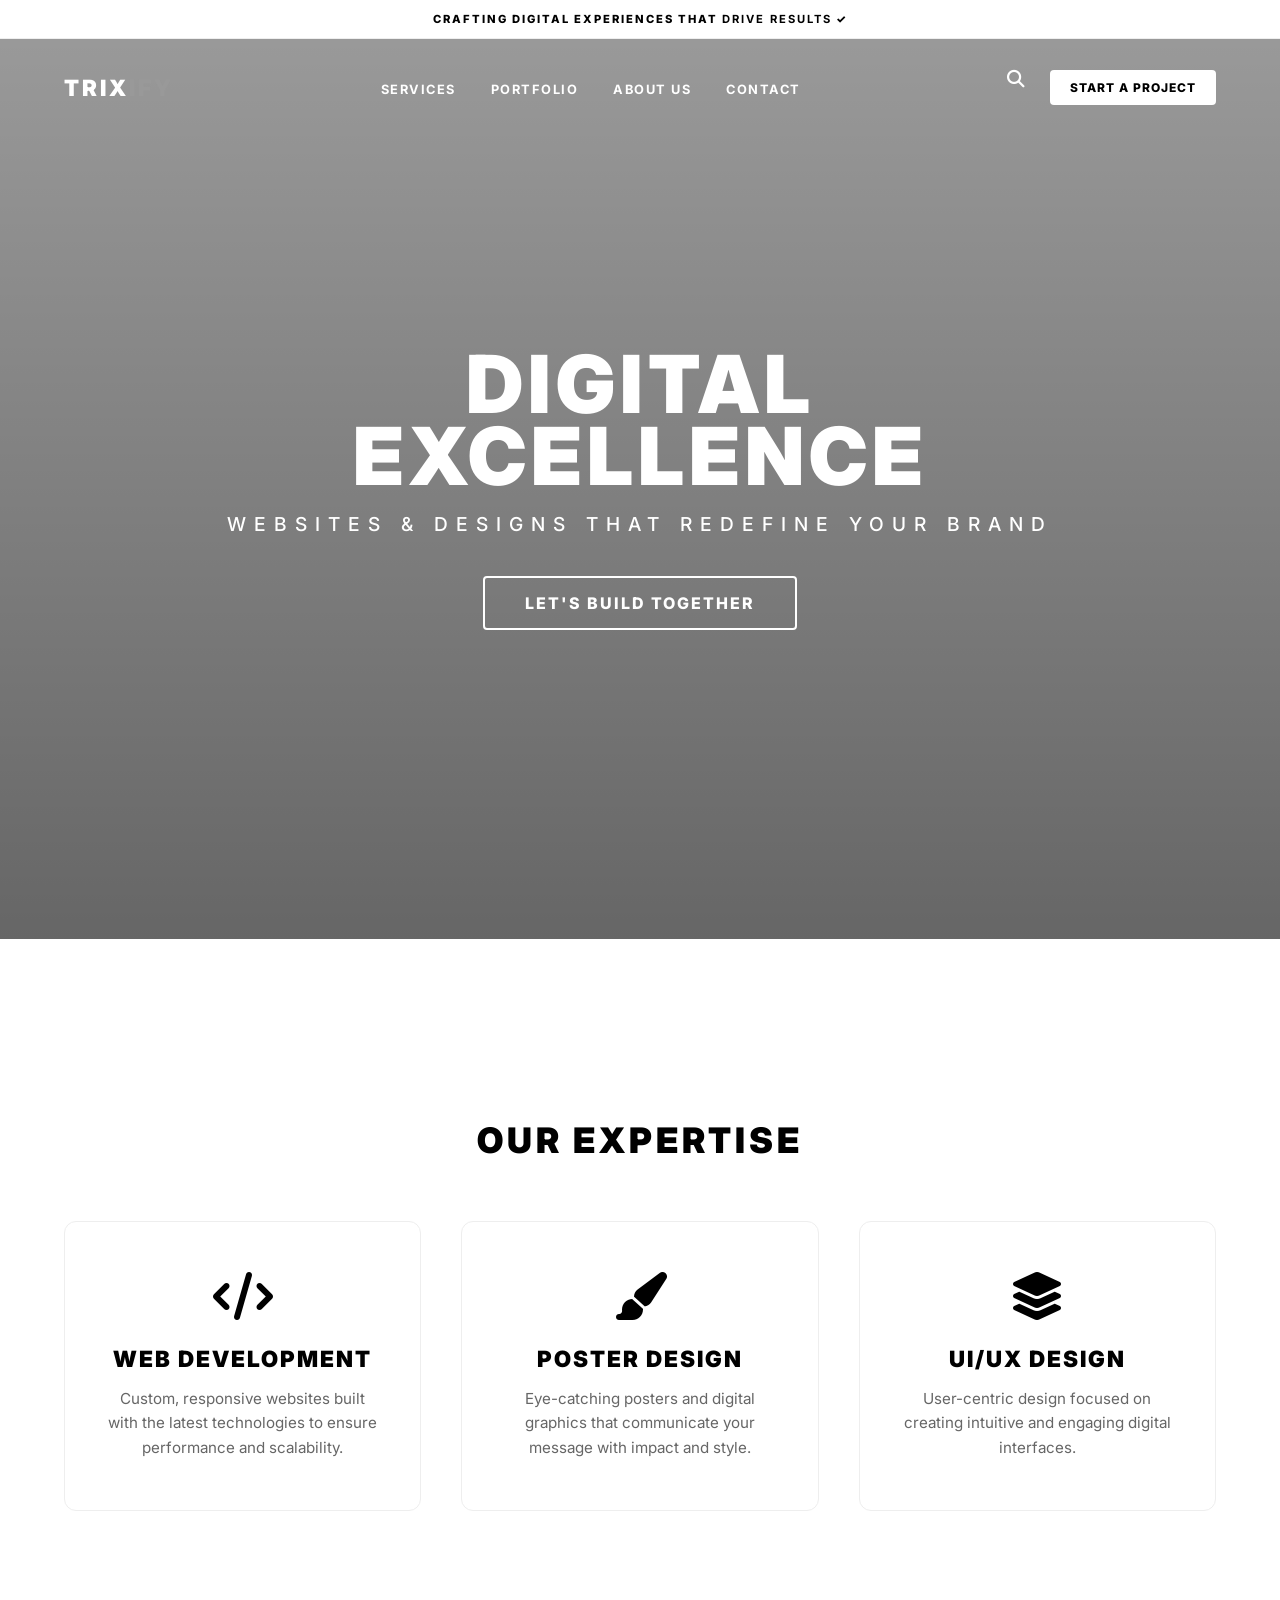
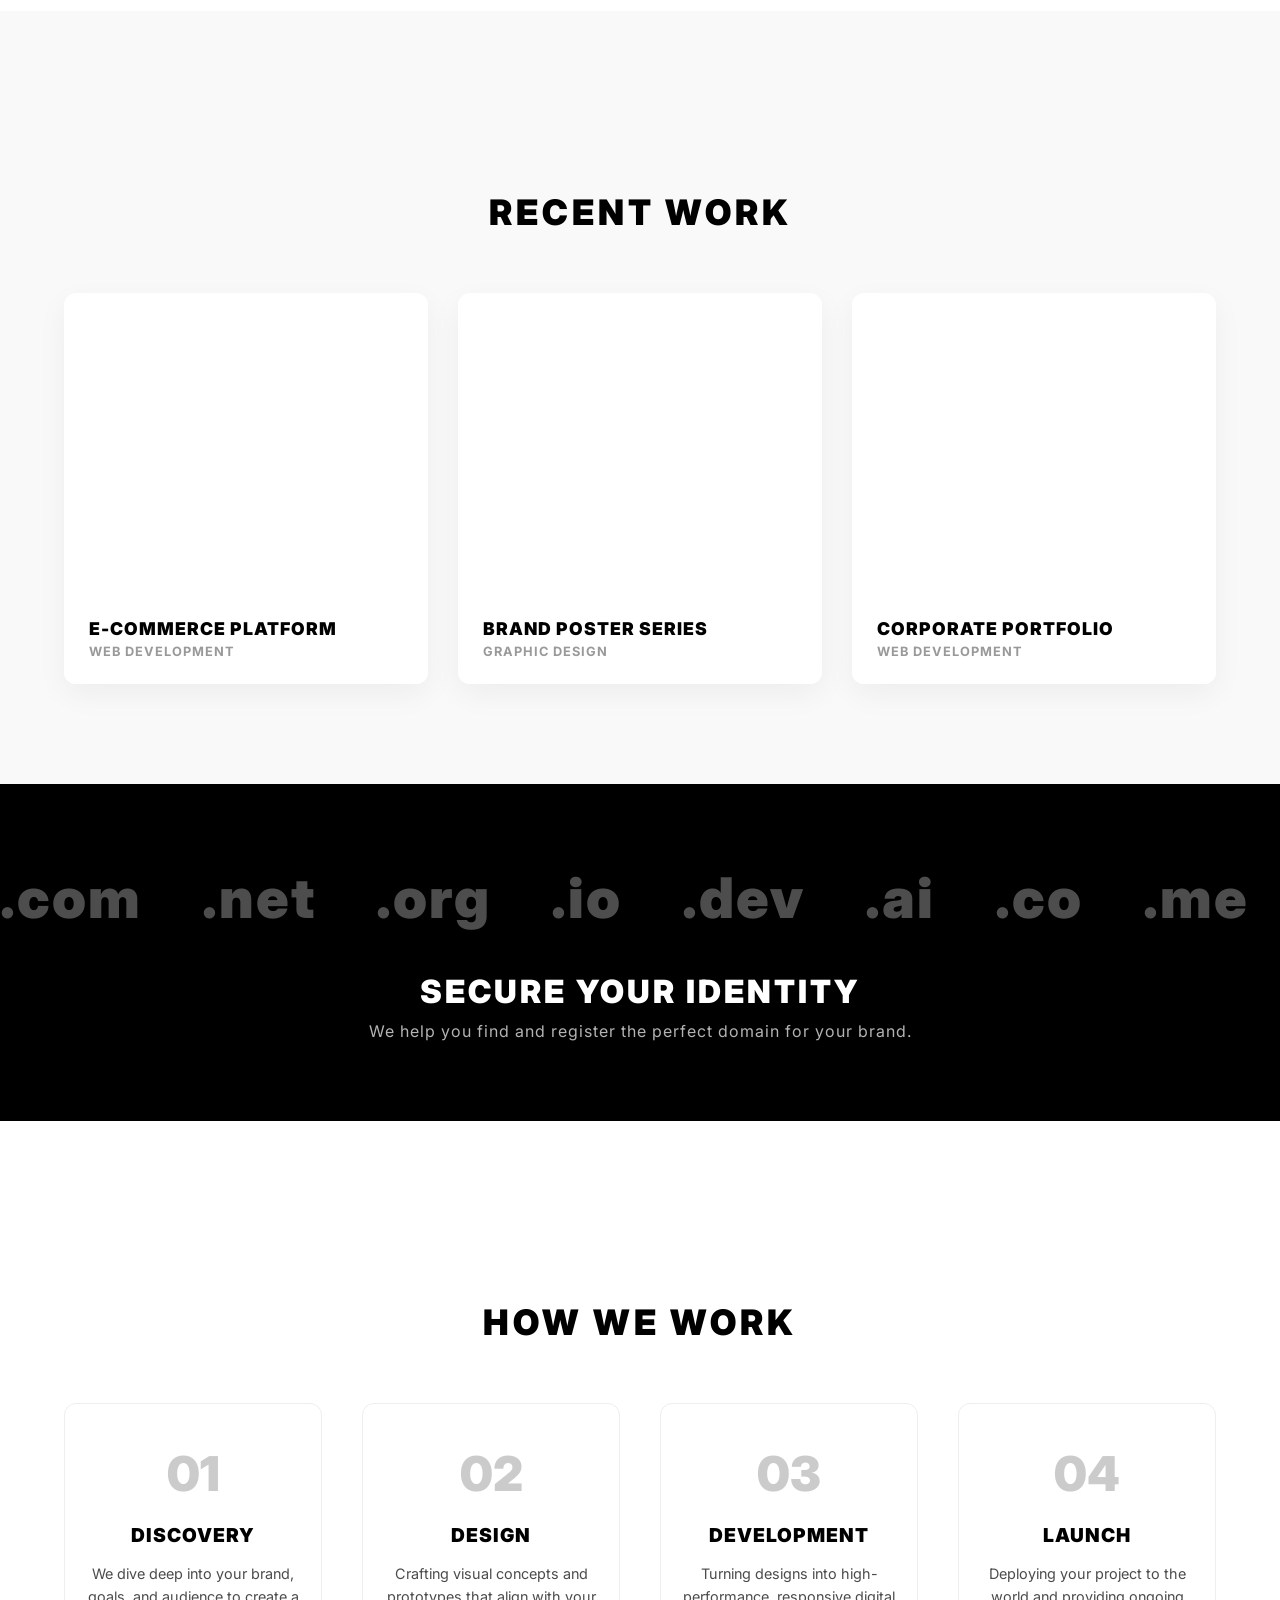
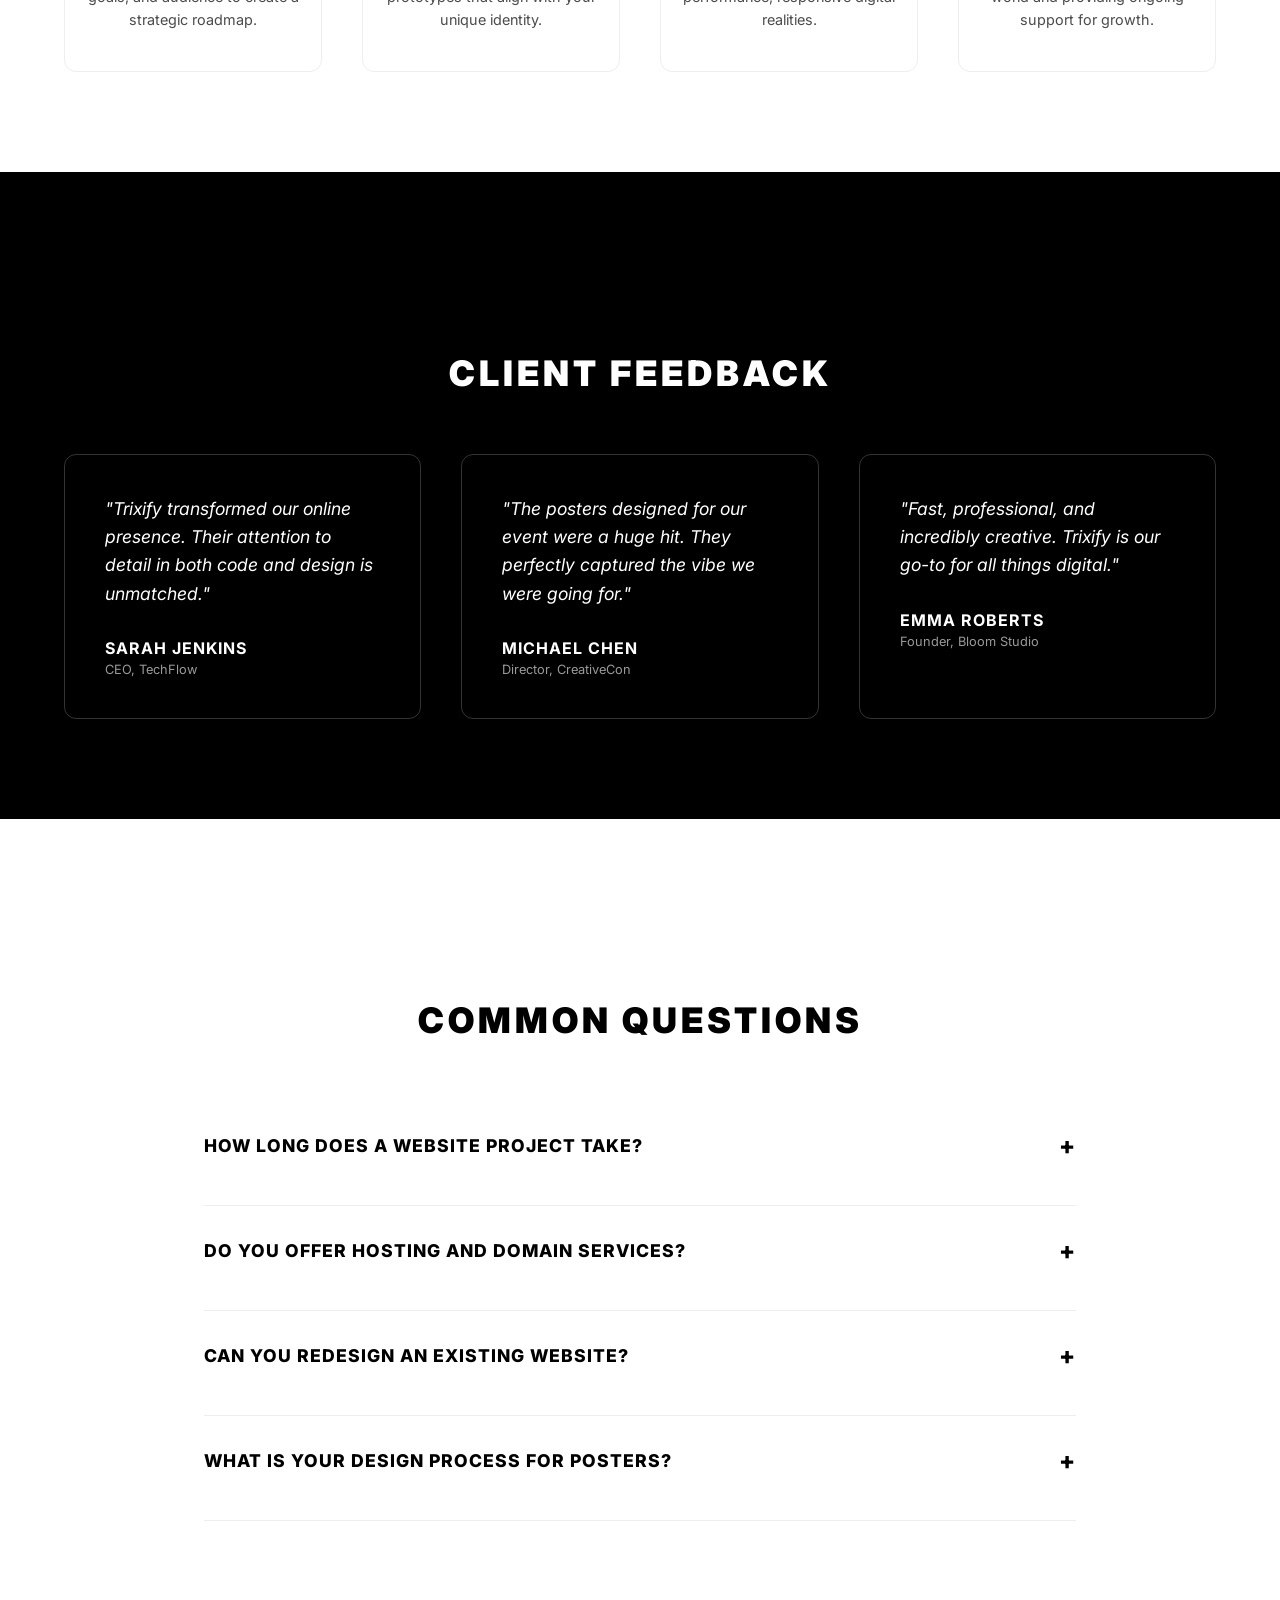
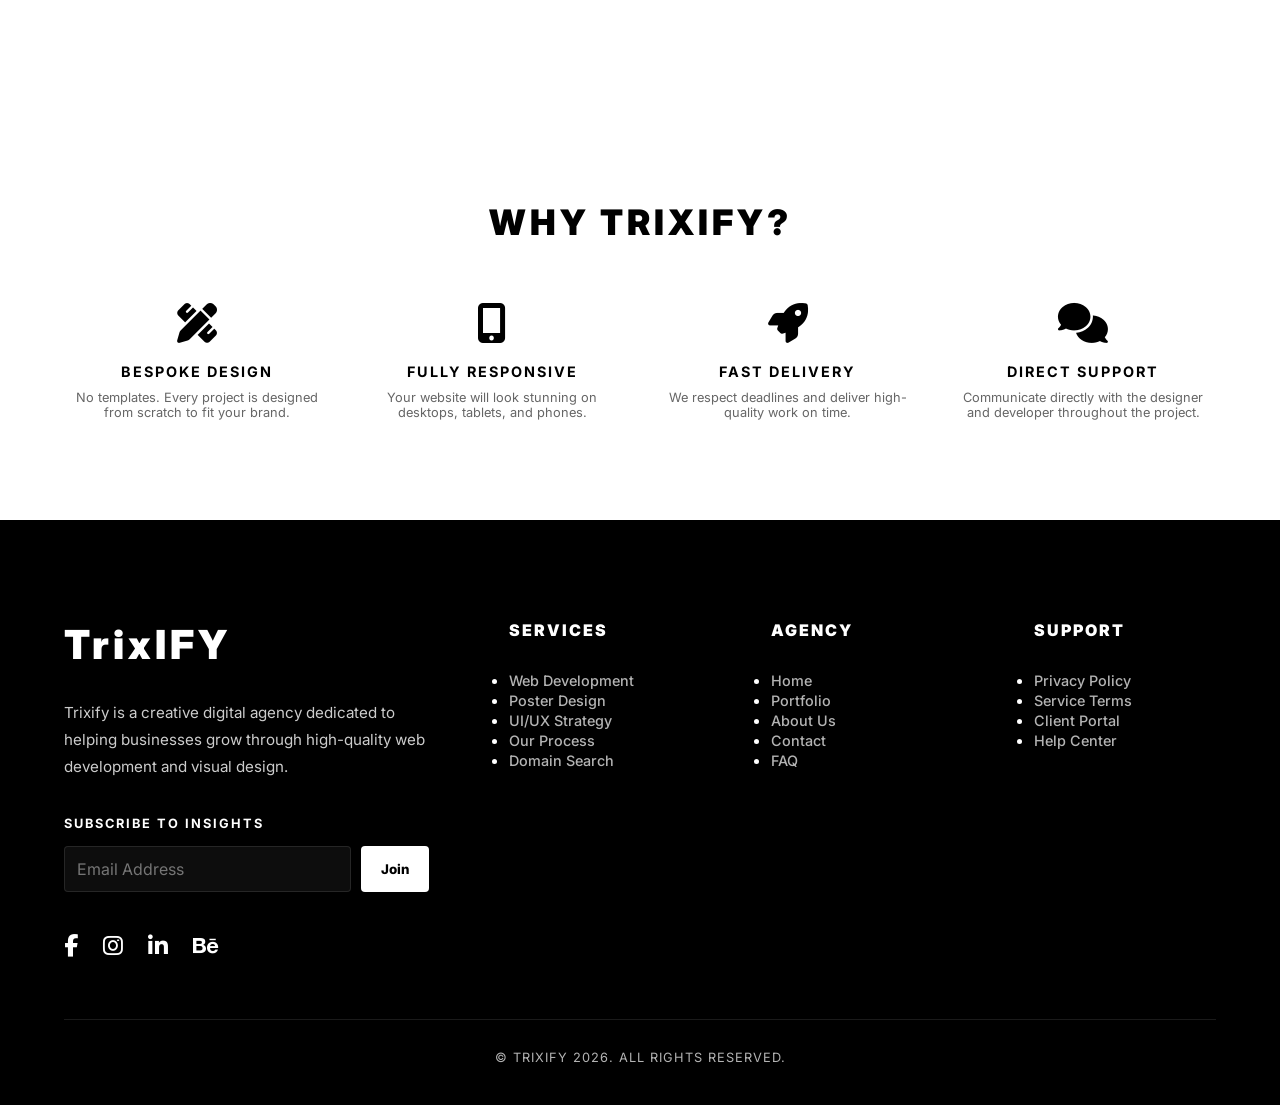
==== index.html @ 5ef1dd75 "Add files via upload" ====
<!DOCTYPE html>
<html lang="en">
<head>
    <meta charset="UTF-8">
    <meta name="viewport" content="width=device-width, initial-scale=1.0, maximum-scale=1.0, user-scalable=no">
    <title>Trixify | Professional Web Development & Creative Design</title>
    <link rel="stylesheet" href="css/style.css?v=5.0">
    <link href="https://fonts.googleapis.com/css2?family=Inter:wght@300;400;500;600;700;800;900&display=swap" rel="stylesheet">
    <link rel="stylesheet" href="https://cdnjs.cloudflare.com/ajax/libs/font-awesome/6.5.1/css/all.min.css">
</head>
<body>

    <!-- TOP BAR -->
    <div class="nmra-bar">
        CRAFTING DIGITAL EXPERIENCES THAT <strong>DRIVE RESULTS</strong> ✓
    </div>

    <!-- MAIN NAVBAR -->
    <nav class="main-nav">
        <a href="index.html" class="nav-brand">
           Trix<span>IFY</span>
        </a>
        <ul class="nav-menu">
            <li class="nav-item"><a href="#services">Services</a></li>
            <li class="nav-item"><a href="#portfolio">Portfolio</a></li>
            <li class="nav-item"><a href="about.html">About Us</a></li>
            <li class="nav-item"><a href="contact.html">Contact</a></li>
        </ul>
        <div class="nav-icons">
            <i class="fas fa-search"></i>
            <a href="contact.html" class="cta-nav-btn">Start a Project</a>
        </div>
    </nav>

    <!-- HERO SECTION -->
    <header class="hero-promo">
        <div class="hero-content" style="text-align: center; color: white; z-index: 2; width: 100%; height: 100%; display: flex; flex-direction: column; justify-content: center; padding: 0 5%;">
            <div class="hero-top-text" style="text-align: center;">
                <h2 style="font-size: 5rem; font-weight: 900; line-height: 0.9; text-transform: uppercase; letter-spacing: 5px; margin-bottom: 20px;">Digital<br>Excellence</h2>
                <p style="letter-spacing: 8px; text-transform: uppercase; font-weight: 500; font-size: 1.2rem; margin-bottom: 40px;">Websites & Designs that redefine your brand</p>
                <a href="contact.html" class="hero-shop-btn" style="display: inline-block; padding: 15px 40px; border: 2px solid white; color: white; text-transform: uppercase; font-weight: 800; letter-spacing: 2px; border-radius: 4px; transition: 0.3s;">Let's Build Together</a>
            </div>
        </div>
    </header>

    <!-- SERVICES SECTION -->
    <section id="services" class="container" style="padding: 100px 5%;">
        <h2 class="section-title scroll-fade">Our Expertise</h2>
        <div class="services-grid" style="display: grid; grid-template-columns: repeat(auto-fit, minmax(300px, 1fr)); gap: 40px; margin-top: 60px;">
            <div class="service-card scroll-fade">
                <i class="fas fa-code"></i>
                <h3>Web Development</h3>
                <p>Custom, responsive websites built with the latest technologies to ensure performance and scalability.</p>
            </div>
            <div class="service-card scroll-fade">
                <i class="fas fa-paint-brush"></i>
                <h3>Poster Design</h3>
                <p>Eye-catching posters and digital graphics that communicate your message with impact and style.</p>
            </div>
            <div class="service-card scroll-fade">
                <i class="fas fa-layer-group"></i>
                <h3>UI/UX Design</h3>
                <p>User-centric design focused on creating intuitive and engaging digital interfaces.</p>
            </div>
        </div>
    </section>

    <!-- PORTFOLIO PREVIEW -->
    <section id="portfolio" style="background: #f9f9f9; padding: 100px 5%;">
        <h2 class="section-title scroll-fade">Recent Work</h2>
        <div class="portfolio-grid" style="display: grid; grid-template-columns: repeat(auto-fit, minmax(350px, 1fr)); gap: 30px; margin-top: 60px;">
            <div class="portfolio-item scroll-fade">
                <div class="portfolio-img" style="background: url('https://images.unsplash.com/photo-1460925895917-afdab827c52f?auto=format&fit=crop&q=80&w=800&h=600') center/cover;"></div>
                <div class="portfolio-info">
                    <h4>E-Commerce Platform</h4>
                    <p>Web Development</p>
                </div>
            </div>
            <div class="portfolio-item scroll-fade">
                <div class="portfolio-img" style="background: url('https://images.unsplash.com/photo-1558655146-d09347e92766?auto=format&fit=crop&q=80&w=800&h=600') center/cover;"></div>
                <div class="portfolio-info">
                    <h4>Brand Poster Series</h4>
                    <p>Graphic Design</p>
                </div>
            </div>
            <div class="portfolio-item scroll-fade">
                <div class="portfolio-img" style="background: url('https://images.unsplash.com/photo-1507238691740-187a5b1d37b8?auto=format&fit=crop&q=80&w=800&h=600') center/cover;"></div>
                <div class="portfolio-info">
                    <h4>Corporate Portfolio</h4>
                    <p>Web Development</p>
                </div>
            </div>
        </div>
    </section>

    <!-- DOMAIN TICKER SECTION -->
    <section class="domain-ticker-section scroll-fade">
        <div class="ticker-wrapper">
            <div class="ticker-content">
                <span class="domain-tag">.com</span>
                <span class="domain-tag">.net</span>
                <span class="domain-tag">.org</span>
                <span class="domain-tag">.io</span>
                <span class="domain-tag">.dev</span>
                <span class="domain-tag">.ai</span>
                <span class="domain-tag">.co</span>
                <span class="domain-tag">.me</span>
                <span class="domain-tag">.app</span>
                <span class="domain-tag">.design</span>
                <!-- Duplicate for seamless loop -->
                <span class="domain-tag">.com</span>
                <span class="domain-tag">.net</span>
                <span class="domain-tag">.org</span>
                <span class="domain-tag">.io</span>
                <span class="domain-tag">.dev</span>
                <span class="domain-tag">.ai</span>
                <span class="domain-tag">.co</span>
                <span class="domain-tag">.me</span>
                <span class="domain-tag">.app</span>
                <span class="domain-tag">.design</span>
            </div>
        </div>
        <div class="ticker-text">
            <h3>Secure Your Identity</h3>
            <p>We help you find and register the perfect domain for your brand.</p>
        </div>
    </section>

    <!-- OUR PROCESS SECTION -->
    <section id="process" style="padding: 100px 5%;">
        <h2 class="section-title scroll-fade">How We Work</h2>
        <div class="process-grid" style="display: grid; grid-template-columns: repeat(auto-fit, minmax(250px, 1fr)); gap: 40px; margin-top: 60px;">
            <div class="process-step scroll-fade">
                <div class="step-num">01</div>
                <h4>Discovery</h4>
                <p>We dive deep into your brand, goals, and audience to create a strategic roadmap.</p>
            </div>
            <div class="process-step scroll-fade">
                <div class="step-num">02</div>
                <h4>Design</h4>
                <p>Crafting visual concepts and prototypes that align with your unique identity.</p>
            </div>
            <div class="process-step scroll-fade">
                <div class="step-num">03</div>
                <h4>Development</h4>
                <p>Turning designs into high-performance, responsive digital realities.</p>
            </div>
            <div class="process-step scroll-fade">
                <div class="step-num">04</div>
                <h4>Launch</h4>
                <p>Deploying your project to the world and providing ongoing support for growth.</p>
            </div>
        </div>
    </section>

    <!-- TESTIMONIALS -->
    <section id="testimonials" style="background: #000; color: #fff; padding: 100px 5%;">
        <h2 class="section-title scroll-fade" style="color: #fff;">Client Feedback</h2>
        <div class="testimonials-grid" style="display: grid; grid-template-columns: repeat(auto-fit, minmax(300px, 1fr)); gap: 40px; margin-top: 60px;">
            <div class="testimonial-card scroll-fade">
                <p>"Trixify transformed our online presence. Their attention to detail in both code and design is unmatched."</p>
                <div class="client-info">
                    <strong>Sarah Jenkins</strong>
                    <span>CEO, TechFlow</span>
                </div>
            </div>
            <div class="testimonial-card scroll-fade">
                <p>"The posters designed for our event were a huge hit. They perfectly captured the vibe we were going for."</p>
                <div class="client-info">
                    <strong>Michael Chen</strong>
                    <span>Director, CreativeCon</span>
                </div>
            </div>
            <div class="testimonial-card scroll-fade">
                <p>"Fast, professional, and incredibly creative. Trixify is our go-to for all things digital."</p>
                <div class="client-info">
                    <strong>Emma Roberts</strong>
                    <span>Founder, Bloom Studio</span>
                </div>
            </div>
        </div>
    </section>

    <!-- FAQ SECTION -->
    <section id="faq" style="padding: 100px 5%; max-width: 1000px; margin: 0 auto;">
        <h2 class="section-title scroll-fade">Common Questions</h2>
        <div class="faq-container" style="margin-top: 60px;">
            <div class="faq-item scroll-fade">
                <div class="faq-question">How long does a website project take?</div>
                <div class="faq-answer">Typically, a standard business website takes 2-4 weeks from discovery to launch, depending on complexity.</div>
            </div>
            <div class="faq-item scroll-fade">
                <div class="faq-question">Do you offer hosting and domain services?</div>
                <div class="faq-answer">Yes, we provide full support for domain registration, hosting setup, and ongoing maintenance.</div>
            </div>
            <div class="faq-item scroll-fade">
                <div class="faq-question">Can you redesign an existing website?</div>
                <div class="faq-answer">Absolutely! We specialize in modernizing outdated sites to improve performance and user experience.</div>
            </div>
            <div class="faq-item scroll-fade">
                <div class="faq-question">What is your design process for posters?</div>
                <div class="faq-answer">We start with your requirements, provide initial concepts, and refine them based on your feedback until you're 100% satisfied.</div>
            </div>
        </div>
    </section>

    <!-- WHY CHOOSE US -->
    <section class="container" style="padding: 100px 5%;">
        <h2 class="section-title scroll-fade">Why Trixify?</h2>
        <div class="trust-badges scroll-fade" style="display: grid; grid-template-columns: repeat(auto-fit, minmax(200px, 1fr)); gap: 30px; margin-top: 60px; text-align: center;">
            <div class="badge-item">
                <i class="fas fa-pencil-ruler" style="font-size: 2.5rem; margin-bottom: 20px; color: #000;"></i>
                <h4 style="text-transform: uppercase; letter-spacing: 2px; font-size: 0.9rem; margin-bottom: 10px;">Bespoke Design</h4>
                <p style="font-size: 0.8rem; color: #666;">No templates. Every project is designed from scratch to fit your brand.</p>
            </div>
            <div class="badge-item">
                <i class="fas fa-mobile-alt" style="font-size: 2.5rem; margin-bottom: 20px; color: #000;"></i>
                <h4 style="text-transform: uppercase; letter-spacing: 2px; font-size: 0.9rem; margin-bottom: 10px;">Fully Responsive</h4>
                <p style="font-size: 0.8rem; color: #666;">Your website will look stunning on desktops, tablets, and phones.</p>
            </div>
            <div class="badge-item">
                <i class="fas fa-rocket" style="font-size: 2.5rem; margin-bottom: 20px; color: #000;"></i>
                <h4 style="text-transform: uppercase; letter-spacing: 2px; font-size: 0.9rem; margin-bottom: 10px;">Fast Delivery</h4>
                <p style="font-size: 0.8rem; color: #666;">We respect deadlines and deliver high-quality work on time.</p>
            </div>
            <div class="badge-item">
                <i class="fas fa-comments" style="font-size: 2.5rem; margin-bottom: 20px; color: #000;"></i>
                <h4 style="text-transform: uppercase; letter-spacing: 2px; font-size: 0.9rem; margin-bottom: 10px;">Direct Support</h4>
                <p style="font-size: 0.8rem; color: #666;">Communicate directly with the designer and developer throughout the project.</p>
            </div>
        </div>
    </section>

    <!-- FOOTER -->
    <footer class="main-footer">
        <div class="footer-grid">
            <div class="footer-brand-col">
                <a href="index.html" class="footer-logo">Trix<span>IFY</span></a>
                <p>Trixify is a creative digital agency dedicated to helping businesses grow through high-quality web development and visual design.</p>
                <div class="newsletter-box" style="margin-top: 30px;">
                    <h4 style="color: #fff; font-size: 0.8rem; text-transform: uppercase; letter-spacing: 2px; margin-bottom: 15px;">Subscribe to Insights</h4>
                    <div style="display: flex; gap: 10px;">
                        <input type="email" placeholder="Email Address" style="background: rgba(255,255,255,0.05); border: 1px solid rgba(255,255,255,0.1); padding: 12px; color: #fff; border-radius: 4px; flex: 1;">
                        <button style="background: #fff; color: #000; border: none; padding: 0 20px; border-radius: 4px; font-weight: 800; cursor: pointer;">Join</button>
                    </div>
                </div>
                <div class="social-links" style="margin-top: 40px;">
                    <a href="#"><i class="fab fa-facebook-f"></i></a>
                    <a href="#"><i class="fab fa-instagram"></i></a>
                    <a href="#"><i class="fab fa-linkedin-in"></i></a>
                    <a href="#"><i class="fab fa-behance"></i></a>
                </div>
            </div>

            <div class="footer-col">
                <h4>Services</h4>
                <ul>
                    <li><a href="#services">Web Development</a></li>
                    <li><a href="#services">Poster Design</a></li>
                    <li><a href="#services">UI/UX Strategy</a></li>
                    <li><a href="#process">Our Process</a></li>
                    <li><a href="#">Domain Search</a></li>
                </ul>
            </div>

            <div class="footer-col">
                <h4>Agency</h4>
                <ul>
                    <li><a href="index.html">Home</a></li>
                    <li><a href="#portfolio">Portfolio</a></li>
                    <li><a href="about.html">About Us</a></li>
                    <li><a href="contact.html">Contact</a></li>
                    <li><a href="#faq">FAQ</a></li>
                </ul>
            </div>

            <div class="footer-col">
                <h4>Support</h4>
                <ul>
                    <li><a href="privacy.html">Privacy Policy</a></li>
                    <li><a href="returns.html">Service Terms</a></li>
                    <li><a href="#">Client Portal</a></li>
                    <li><a href="#">Help Center</a></li>
                </ul>
            </div>
        </div>

        <div class="footer-bottom scroll-fade" style="margin-top: 60px; padding-top: 30px; border-top: 1px solid rgba(255,255,255,0.1); text-align: center;">
            <p class="copy-text" style="color: white; opacity: 0.7;">© Trixify 2026. All Rights Reserved.</p>
        </div>
    </footer>

    <script type="module" src="js/script.js?v=5.0"></script>
</body>
</html>
---- css/style.css ----
/* --- LUXURY B&W THEME VARIABLES --- */
:root {
    --bg-black: #000000;
    --bg-white: #ffffff;
    --text-white: #ffffff;
    --text-black: #000000;
    --gray-light: #f8f8f8;
    --gray-mid: #000000; /* Changed from grey to black for high contrast */
    --gray-dark: #111111;
    --accent-red: #000000; /* Minimalist B&W */
    --border-light: #eeeeee;
    --border-dark: #222222;
    --card-radius: 12px;
}

/* --- RESET & BASE --- */
* { 
    margin: 0; 
    padding: 0; 
    box-sizing: border-box; 
    font-family: 'Inter', sans-serif; 
    scroll-behavior: smooth; 
}

a {
    text-decoration: none; /* Global removal of underlines */
}

body { 
    background: var(--bg-white); 
    color: var(--text-black); 
    overflow-x: hidden; 
}

/* --- TOP HEADER (NMRA) --- */
.nmra-bar {
    background: var(--bg-white);
    color: var(--text-black);
    text-align: center;
    padding: 12px 0;
    font-size: 0.7rem;
    font-weight: 800;
    letter-spacing: 2px;
    border-bottom: 1px solid var(--border-light);
    text-transform: uppercase;
    position: relative;
    z-index: 1001;
}

/* --- MAIN NAVBAR --- */
.main-nav {
    background: transparent; /* Transparent to show hero image */
    color: var(--text-white);
    padding: 30px 5%;
    display: flex;
    justify-content: space-between;
    align-items: center;
    position: absolute; /* Overlay on top of hero */
    top: 40px; /* Adjust based on NMRA bar height */
    left: 0;
    width: 100%;
    z-index: 1000;
    transition: 0.3s background;
}

.main-nav.scrolled {
    background: rgba(0, 0, 0, 0.9);
    padding: 15px 5%;
    position: fixed;
    top: 0;
}

.nav-brand {
    font-size: 1.4rem;
    font-weight: 900;
    letter-spacing: 3px;
    text-transform: uppercase;
    text-decoration: none;
    color: var(--text-white);
}

.nav-brand span {
    color: #999;
}

.nav-menu {
    display: flex;
    gap: 35px;
    list-style: none;
}

.nav-item {
    position: relative;
}

.nav-menu a {
    color: var(--text-white);
    text-decoration: none;
    font-size: 0.8rem;
    font-weight: 700;
    text-transform: uppercase;
    letter-spacing: 1.5px;
    transition: 0.3s;
}

/* DROPDOWN */
.dropdown {
    position: absolute;
    top: 100%;
    left: 0;
    background: var(--bg-black);
    min-width: 180px;
    padding: 15px 0;
    display: none;
    flex-direction: column;
    border-top: 2px solid var(--text-white);
    box-shadow: 0 10px 30px rgba(0,0,0,0.5);
}

.nav-item:hover .dropdown {
    display: flex;
    animation: fadeIn 0.3s ease;
}

.dropdown a {
    padding: 10px 20px;
    font-size: 0.7rem;
    white-space: nowrap;
}

.dropdown a:hover {
    background: #222;
}

@keyframes fadeIn {
    from { opacity: 0; transform: translateY(10px); }
    to { opacity: 1; transform: translateY(0); }
}

.nav-icons {
    display: flex;
    gap: 25px;
    font-size: 1.1rem;
}

.nav-icons i {
    cursor: pointer;
    transition: 0.3s cubic-bezier(0.4, 0, 0.2, 1);
}

.nav-icons i:hover {
    transform: scale(1.2);
}

/* --- HERO SECTION --- */
.hero-promo {
    width: 100%;
    height: 100vh;
    background: linear-gradient(rgba(0,0,0,0.4), rgba(0,0,0,0.6)), url('https://images.unsplash.com/photo-1550745165-9bc0b252726f?auto=format&fit=crop&q=80&w=1920&h=1080') center/cover no-repeat;
    display: flex;
    align-items: center; 
    justify-content: center;
    position: relative;
    overflow: hidden;
}

.cta-nav-btn {
    background: white;
    color: black;
    padding: 10px 20px;
    border-radius: 4px;
    font-size: 0.75rem;
    font-weight: 800;
    text-transform: uppercase;
    letter-spacing: 1px;
    transition: 0.3s;
}

.cta-nav-btn:hover {
    background: #eee;
    transform: translateY(-2px);
}

/* --- SERVICE CARDS --- */
.service-card {
    background: white;
    padding: 50px 40px;
    border-radius: var(--card-radius);
    border: 1px solid var(--border-light);
    text-align: center;
    transition: 0.4s cubic-bezier(0.4, 0, 0.2, 1);
}

.service-card:hover {
    transform: translateY(-10px);
    box-shadow: 0 20px 40px rgba(0,0,0,0.05);
    border-color: #000;
}

.service-card i {
    font-size: 3rem;
    margin-bottom: 25px;
    color: #000;
}

.service-card h3 {
    font-size: 1.4rem;
    font-weight: 900;
    text-transform: uppercase;
    letter-spacing: 2px;
    margin-bottom: 15px;
}

.service-card p {
    font-size: 0.95rem;
    line-height: 1.6;
    color: #666;
}

/* --- PORTFOLIO SECTION --- */
.portfolio-item {
    position: relative;
    border-radius: var(--card-radius);
    overflow: hidden;
    background: white;
    box-shadow: 0 10px 30px rgba(0,0,0,0.05);
}

.portfolio-img {
    width: 100%;
    height: 300px;
    transition: 0.6s cubic-bezier(0.4, 0, 0.2, 1);
}

.portfolio-item:hover .portfolio-img {
    transform: scale(1.1);
}

.portfolio-info {
    padding: 25px;
    background: white;
}

.portfolio-info h4 {
    font-size: 1.1rem;
    font-weight: 900;
    text-transform: uppercase;
    letter-spacing: 1px;
    margin-bottom: 5px;
}

.portfolio-info p {
    font-size: 0.8rem;
    color: #999;
    text-transform: uppercase;
    font-weight: 700;
    letter-spacing: 1px;
}

/* --- DOMAIN TICKER --- */
.domain-ticker-section {
    background: #000;
    color: #fff;
    padding: 80px 0;
    overflow: hidden;
    text-align: center;
}

.ticker-wrapper {
    width: 100%;
    overflow: hidden;
    margin-bottom: 40px;
}

.ticker-content {
    display: flex;
    gap: 60px;
    width: max-content;
    animation: tickerLoop 20s linear infinite;
}

.domain-tag {
    font-size: 3.5rem;
    font-weight: 900;
    letter-spacing: 2px;
    opacity: 0.3;
    transition: 0.3s;
}

.domain-tag:hover {
    opacity: 1;
    color: #fff;
}

@keyframes tickerLoop {
    from { transform: translateX(0); }
    to { transform: translateX(-50%); }
}

.ticker-text h3 {
    font-size: 2rem;
    font-weight: 900;
    text-transform: uppercase;
    letter-spacing: 3px;
    margin-bottom: 10px;
}

.ticker-text p {
    font-size: 1rem;
    opacity: 0.7;
    letter-spacing: 1px;
}

/* --- PROCESS STEPS --- */
.process-step {
    text-align: center;
    padding: 40px 20px;
    border: 1px solid var(--border-light);
    border-radius: var(--card-radius);
    transition: 0.4s;
}

.process-step:hover {
    background: #000;
    color: #fff;
    border-color: #000;
}

.step-num {
    font-size: 3rem;
    font-weight: 900;
    margin-bottom: 20px;
    opacity: 0.2;
}

.process-step h4 {
    font-size: 1.2rem;
    font-weight: 900;
    text-transform: uppercase;
    letter-spacing: 1px;
    margin-bottom: 15px;
}

.process-step p {
    font-size: 0.9rem;
    line-height: 1.6;
    opacity: 0.7;
}

/* --- TESTIMONIALS --- */
.testimonial-card {
    padding: 40px;
    border: 1px solid rgba(255,255,255,0.2);
    border-radius: var(--card-radius);
    transition: 0.4s;
}

.testimonial-card:hover {
    border-color: #fff;
    background: rgba(255,255,255,0.05);
}

.testimonial-card p {
    font-size: 1.1rem;
    line-height: 1.6;
    font-style: italic;
    margin-bottom: 30px;
}

.client-info strong {
    display: block;
    font-size: 1rem;
    text-transform: uppercase;
    letter-spacing: 1px;
}

.client-info span {
    font-size: 0.8rem;
    opacity: 0.6;
}

/* --- FAQ --- */
.faq-item {
    border-bottom: 1px solid var(--border-light);
    padding: 30px 0;
}

.faq-question {
    font-size: 1.1rem;
    font-weight: 800;
    text-transform: uppercase;
    letter-spacing: 1px;
    margin-bottom: 15px;
    cursor: pointer;
    display: flex;
    justify-content: space-between;
    align-items: center;
}

.faq-question::after {
    content: '+';
    font-size: 1.5rem;
}

.faq-answer {
    font-size: 0.95rem;
    line-height: 1.6;
    color: #666;
    max-height: 0;
    overflow: hidden;
    transition: 0.4s;
}

.faq-item:hover .faq-answer {
    max-height: 200px;
    margin-top: 10px;
}

.hero-shop-btn:hover {
    background: white;
    color: black !important;
}

.hero-content {
    transition: opacity 0.4s cubic-bezier(0.4, 0, 0.2, 1), transform 0.4s cubic-bezier(0.4, 0, 0.2, 1), visibility 0.4s;
    opacity: 1;
    visibility: visible;
}

.hero-content.fade-out {
    opacity: 0 !important;
    transform: translateY(-40px) !important;
    visibility: hidden;
    pointer-events: none;
}

.hero-content h1 {
    font-size: 6rem !important; /* Even larger */
    margin-bottom: 10px;
    text-shadow: 0 5px 15px rgba(0,0,0,0.3);
}

.hero-content p {
    font-size: 1.2rem;
    letter-spacing: 8px !important;
}

/* --- MAN BANNER --- */
.man-banner {
    width: 100%;
    height: 500px;
    background: url('https://images.unsplash.com/photo-1583511655857-d19b40a7a54e?auto=format&fit=crop&q=80&w=1920&h=1080') center/cover no-repeat;
    margin: 100px 0;
    position: relative;
    overflow: hidden;
}

.banner-overlay {
    position: absolute;
    top: 0;
    left: 0;
    width: 100%;
    height: 100%;
    background: linear-gradient(to right, rgba(0,0,0,0.8) 0%, rgba(0,0,0,0.4) 50%, transparent 100%);
    display: flex;
    align-items: center;
    padding: 0 10%;
}

.banner-text {
    max-width: 650px;
    color: white;
}

.banner-text h3 {
    font-size: 3.5rem;
    font-weight: 900;
    text-transform: uppercase;
    letter-spacing: 2px;
    margin-bottom: 20px;
    line-height: 1.1;
    text-shadow: 0 5px 15px rgba(0,0,0,0.3);
}

.banner-text p {
    font-size: 1.1rem;
    line-height: 1.6;
    opacity: 0.9;
    letter-spacing: 1px;
    max-width: 500px;
}

/* --- SECTION TITLES --- */
.section-title {
    text-align: center;
    font-size: 2.2rem;
    font-weight: 900;
    margin: 80px 0 40px;
    text-transform: uppercase;
    letter-spacing: 4px;
    opacity: 0;
    transform: translateY(30px);
    transition: 1s cubic-bezier(0.2, 0.8, 0.2, 1);
}

.section-title.visible {
    opacity: 1;
    transform: translateY(0);
}

/* --- BEST SELLERS (FIXED SCROLL) --- */
.best-sellers-scroll {
    width: 100%;
    padding: 20px 0 60px;
    position: relative;
}

.scroll-track {
    display: flex;
    gap: 25px;
    padding: 20px 5%;
    overflow-x: auto;
    scroll-snap-type: x mandatory;
    scrollbar-width: none;
}

.scroll-track::-webkit-scrollbar { display: none; }

.scroll-track .product-card {
    min-width: 320px;
    scroll-snap-align: start;
}

/* --- PRODUCT CARD (4 PER ROW) --- */
.product-card {
    background: var(--bg-white);
    border: 1px solid var(--border-light);
    border-radius: var(--card-radius);
    padding: 20px;
    position: relative;
    display: flex;
    flex-direction: column;
    transition: 0.5s cubic-bezier(0.4, 0, 0.2, 1);
    overflow: hidden;
}

.product-card:hover {
    transform: translateY(-10px);
    box-shadow: 0 20px 40px rgba(0,0,0,0.08);
}

.card-img {
    width: 100%;
    height: 200px;
    object-fit: contain;
    margin-bottom: 20px;
    transition: 0.5s;
    background: #f9f9f9; /* Fallback background while image loads */
}

.product-card:hover .card-img {
    transform: scale(1.05);
}

.card-brand {
    font-size: 0.7rem;
    font-weight: 800;
    text-transform: uppercase;
    color: var(--gray-mid);
    margin-bottom: 8px;
    letter-spacing: 1px;
}

.card-name {
    font-size: 1rem;
    font-weight: 900;
    text-transform: uppercase;
    margin-bottom: 8px;
    line-height: 1.2;
    min-height: 2.4em;
}

.card-price {
    font-size: 1rem;
    font-weight: 800;
    margin-bottom: 20px;
}

/* ML SELECTION */
.ml-selection {
    display: flex;
    gap: 5px;
    margin-bottom: 20px;
    flex-wrap: wrap;
}

.ml-btn {
    padding: 5px 10px;
    border: 1px solid var(--border-light);
    background: var(--bg-white);
    font-size: 0.65rem;
    font-weight: 800;
    cursor: pointer;
    border-radius: 4px;
    transition: 0.3s;
}

.ml-btn:hover, .ml-btn.active {
    background: var(--bg-black);
    color: var(--text-white);
    border-color: var(--bg-black);
}

/* BUTTONS POP ANIMATION */
button, .add-cart-btn, .cta-btn {
    transition: 0.3s cubic-bezier(0.175, 0.885, 0.32, 1.275);
}

button:active, .add-cart-btn:active {
    transform: scale(0.92);
}

.add-cart-btn {
    width: 100%;
    background: var(--bg-black);
    color: var(--text-white);
    border: none;
    padding: 12px;
    font-weight: 800;
    text-transform: uppercase;
    font-size: 0.75rem;
    cursor: pointer;
    border-radius: 4px;
}

/* --- MAIN GRID (4 COLUMNS) --- */
.main-grid {
    display: grid;
    grid-template-columns: repeat(4, 1fr);
    gap: 25px;
    padding: 0 5% 100px;
}

/* --- FADE IN ON SCROLL --- */
.scroll-fade {
    opacity: 0;
    transform: translateY(40px);
    transition: 1s cubic-bezier(0.2, 0.8, 0.2, 1);
}

.scroll-fade.visible {
    opacity: 1;
    transform: translateY(0);
}

/* --- MEDIA SECTION --- */
.media-section {
    padding: 100px 5%;
    background: var(--bg-white);
}

.media-container {
    width: 100%;
    height: 70vh;
    position: relative;
    border-radius: var(--card-radius);
    overflow: hidden;
    background: #000;
}

.media-element {
    width: 100%;
    height: 100%;
    object-fit: cover;
    transition: 1s cubic-bezier(0.4, 0, 0.2, 1);
}

.media-container:hover .media-element {
    transform: scale(1.05);
}

.media-overlay {
    position: absolute;
    top: 0;
    left: 0;
    width: 100%;
    height: 100%;
    background: rgba(0,0,0,0.4);
    display: flex;
    flex-direction: column;
    justify-content: center;
    align-items: center;
    color: white;
    text-align: center;
    padding: 40px;
}

.media-overlay h3 {
    font-size: 3rem;
    font-weight: 900;
    text-transform: uppercase;
    letter-spacing: 5px;
    margin-bottom: 20px;
}

.media-overlay p {
    font-size: 1.1rem;
    letter-spacing: 2px;
    max-width: 600px;
    opacity: 0.9;
}

/* --- BRAND TICKERS --- */
.brand-ticker-section {
    padding: 80px 0;
    background: var(--bg-white);
    overflow: hidden;
    border-top: 1px solid var(--border-light);
    border-bottom: 1px solid var(--border-light);
}

.ticker-row {
    display: flex;
    white-space: nowrap;
    margin-bottom: 40px;
}

.ticker-track {
    display: flex;
    gap: 80px; /* Increased gap */
    align-items: center;
}

.brand-logo {
    font-size: 1.8rem; /* Larger text logos */
    font-weight: 900;
    color: var(--text-black);
    text-transform: uppercase;
    letter-spacing: 4px;
    opacity: 1; /* High contrast */
    transition: 0.4s cubic-bezier(0.4, 0, 0.2, 1);
    cursor: default;
}

.ticker-left .ticker-track {
    animation: scrollLeft 30s linear infinite;
}

.ticker-right .ticker-track {
    animation: scrollRight 30s linear infinite;
}

@keyframes scrollLeft {
    from { transform: translateX(0); }
    to { transform: translateX(-50%); }
}

@keyframes scrollRight {
    from { transform: translateX(-50%); }
    to { transform: translateX(0); }
}

.social-links {
    display: flex;
    gap: 25px;
}

.social-links a {
    color: white;
    font-size: 1.4rem;
    transition: 0.3s cubic-bezier(0.4, 0, 0.2, 1);
}

.social-links a:hover {
    transform: translateY(-5px);
    opacity: 0.7;
}
.main-footer {
    background: var(--bg-black); /* Changed back to black */
    color: var(--text-white);
    padding: 100px 5% 40px;
}

.footer-grid {
    display: grid;
    grid-template-columns: 2fr 1fr 1fr 1fr;
    gap: 80px;
}

.footer-brand-col .footer-logo {
    font-size: 2.5rem;
    font-weight: 900;
    letter-spacing: 4px;
    margin-bottom: 30px;
    display: block;
    color: var(--text-white);
}

.footer-brand-col p {
    font-size: 0.95rem;
    line-height: 1.8;
    margin-bottom: 35px;
    opacity: 0.8;
    color: var(--text-white);
}

.newsletter-box {
    position: relative;
    margin-bottom: 40px;
    max-width: 400px;
}

.newsletter-box input {
    width: 100%;
    padding: 18px 70px 18px 25px;
    border-radius: 4px; /* Minimalist radius */
    border: 1px solid rgba(255, 255, 255, 0.2);
    background: transparent;
    color: white;
    font-size: 1rem;
    transition: 0.3s;
}

.newsletter-box input:focus {
    border-color: white;
    outline: none;
}

.newsletter-btn {
    position: absolute;
    right: 8px;
    top: 8px;
    width: 45px;
    height: 45px;
    border-radius: 4px;
    border: none;
    background: white;
    color: black;
    cursor: pointer;
    display: flex;
    align-items: center;
    justify-content: center;
    transition: 0.3s;
}

.newsletter-btn:hover {
    background: #eee;
}

.footer-col h4 {
    font-size: 1rem;
    font-weight: 900;
    margin-bottom: 30px;
    text-transform: uppercase;
    letter-spacing: 2px;
    color: var(--text-white);
}

.footer-col ul li a {
    color: var(--text-white);
    opacity: 0.7;
    font-weight: 500;
    font-size: 0.9rem;
}

.footer-col ul li a:hover {
    opacity: 1;
    padding-left: 8px;
}

.footer-bottom {
    border-top: 1px solid rgba(255, 255, 255, 0.1) !important;
    padding-top: 40px;
    margin-top: 80px;
}

.copy-text {
    font-size: 0.8rem;
    letter-spacing: 1px;
    text-transform: uppercase;
}

/* --- RESPONSIVE MEDIA QUERIES --- */
@media (max-width: 1024px) {
    .footer-grid { grid-template-columns: 1fr 1fr; }
}

@media (max-width: 768px) {
    /* Navbar Mobile Fix */
    .main-nav {
        padding: 15px 5%;
        top: 35px;
    }
    
    .nav-menu {
        display: none;
    }
    
    .nav-brand {
        font-size: 1.1rem;
    }

    .cta-nav-btn {
        padding: 8px 15px;
        font-size: 0.65rem;
    }

    /* Hero Mobile Fix */
    .hero-promo {
        height: 80vh; /* Shorter on mobile for better visibility of content below */
        background: linear-gradient(rgba(0,0,0,0.5), rgba(0,0,0,0.7)), url('https://images.unsplash.com/photo-1550745165-9bc0b252726f?auto=format&fit=crop&q=80&w=768&h=1024') center center/cover no-repeat;
    }

    .hero-top-text h2 {
        font-size: 2.2rem !important;
        line-height: 1.1;
        letter-spacing: 2px;
    }

    .hero-content p {
        font-size: 0.9rem !important;
        letter-spacing: 4px !important;
        margin-bottom: 30px;
    }

    .hero-shop-btn {
        padding: 12px 30px;
        font-size: 0.8rem;
    }

    /* Section Spacing */
    section {
        padding: 60px 5% !important;
    }

    .section-title {
        font-size: 1.6rem;
        margin: 0 0 30px;
        letter-spacing: 2px;
    }

    /* Services & Portfolio Grid - Simple 1 Column */
    .services-grid, .portfolio-grid, .testimonials-grid, .process-grid {
        grid-template-columns: 1fr !important;
        gap: 20px;
    }

    .service-card {
        padding: 30px 20px;
    }

    .portfolio-img {
        height: 250px;
    }

    /* Domain Ticker - Scale Down */
    .domain-tag {
        font-size: 2rem;
    }

    /* Ticker Text */
    .ticker-text h3 {
        font-size: 1.4rem;
    }

    /* FAQ */
    .faq-question {
        font-size: 0.95rem;
    }

    /* Footer Mobile Centering */
    .footer-grid { 
        grid-template-columns: 1fr; 
        gap: 40px; 
        text-align: center; 
    }

    .footer-brand-col .footer-logo,
    .footer-brand-col p,
    .newsletter-box {
        display: none;
    }

    .footer-brand-col {
        display: flex;
        flex-direction: column;
        align-items: center;
        padding-bottom: 0;
        margin-bottom: 0;
    }

    .social-links {
        justify-content: center;
        order: -1; 
        margin-bottom: 0;
    }

    .footer-col ul {
        padding: 0;
        list-style-position: inside;
        display: flex;
        flex-direction: column;
        align-items: center;
    }

    .footer-col ul li {
        width: 100%;
        margin-bottom: 10px;
    }
}
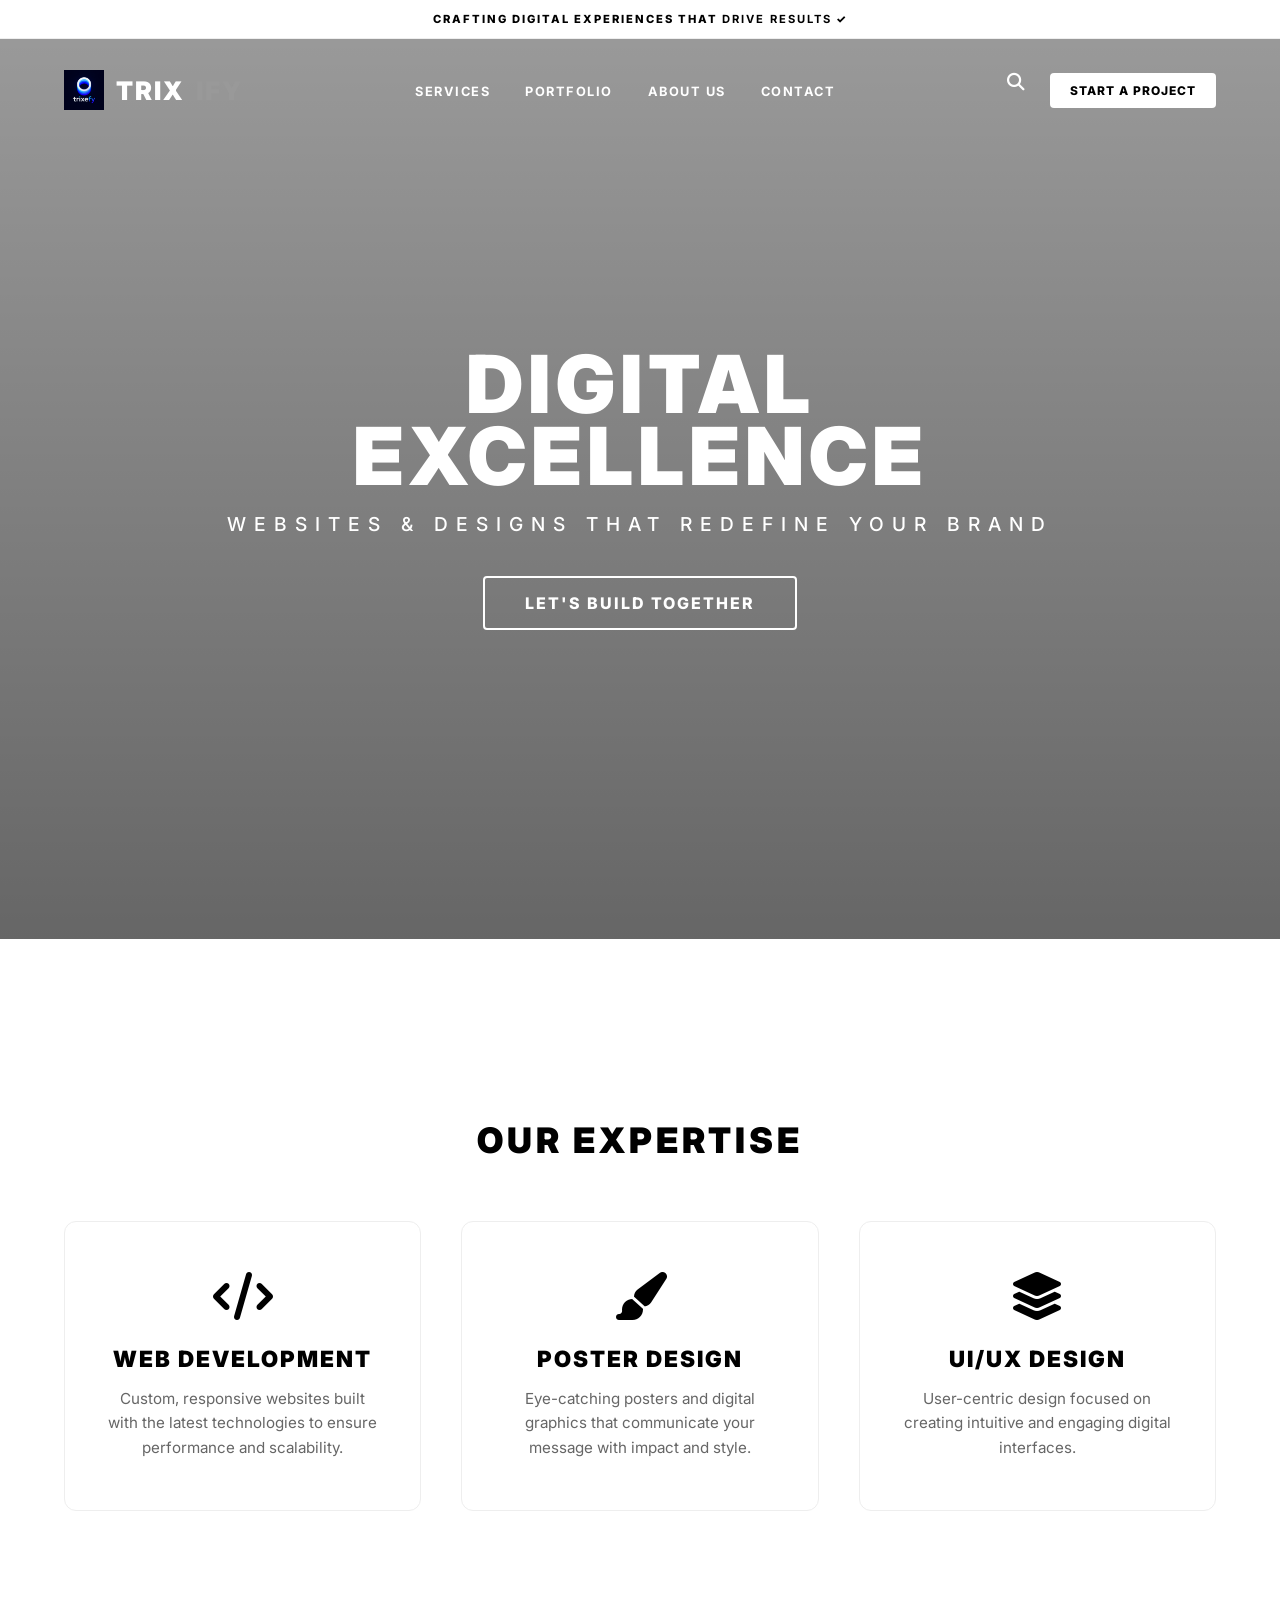
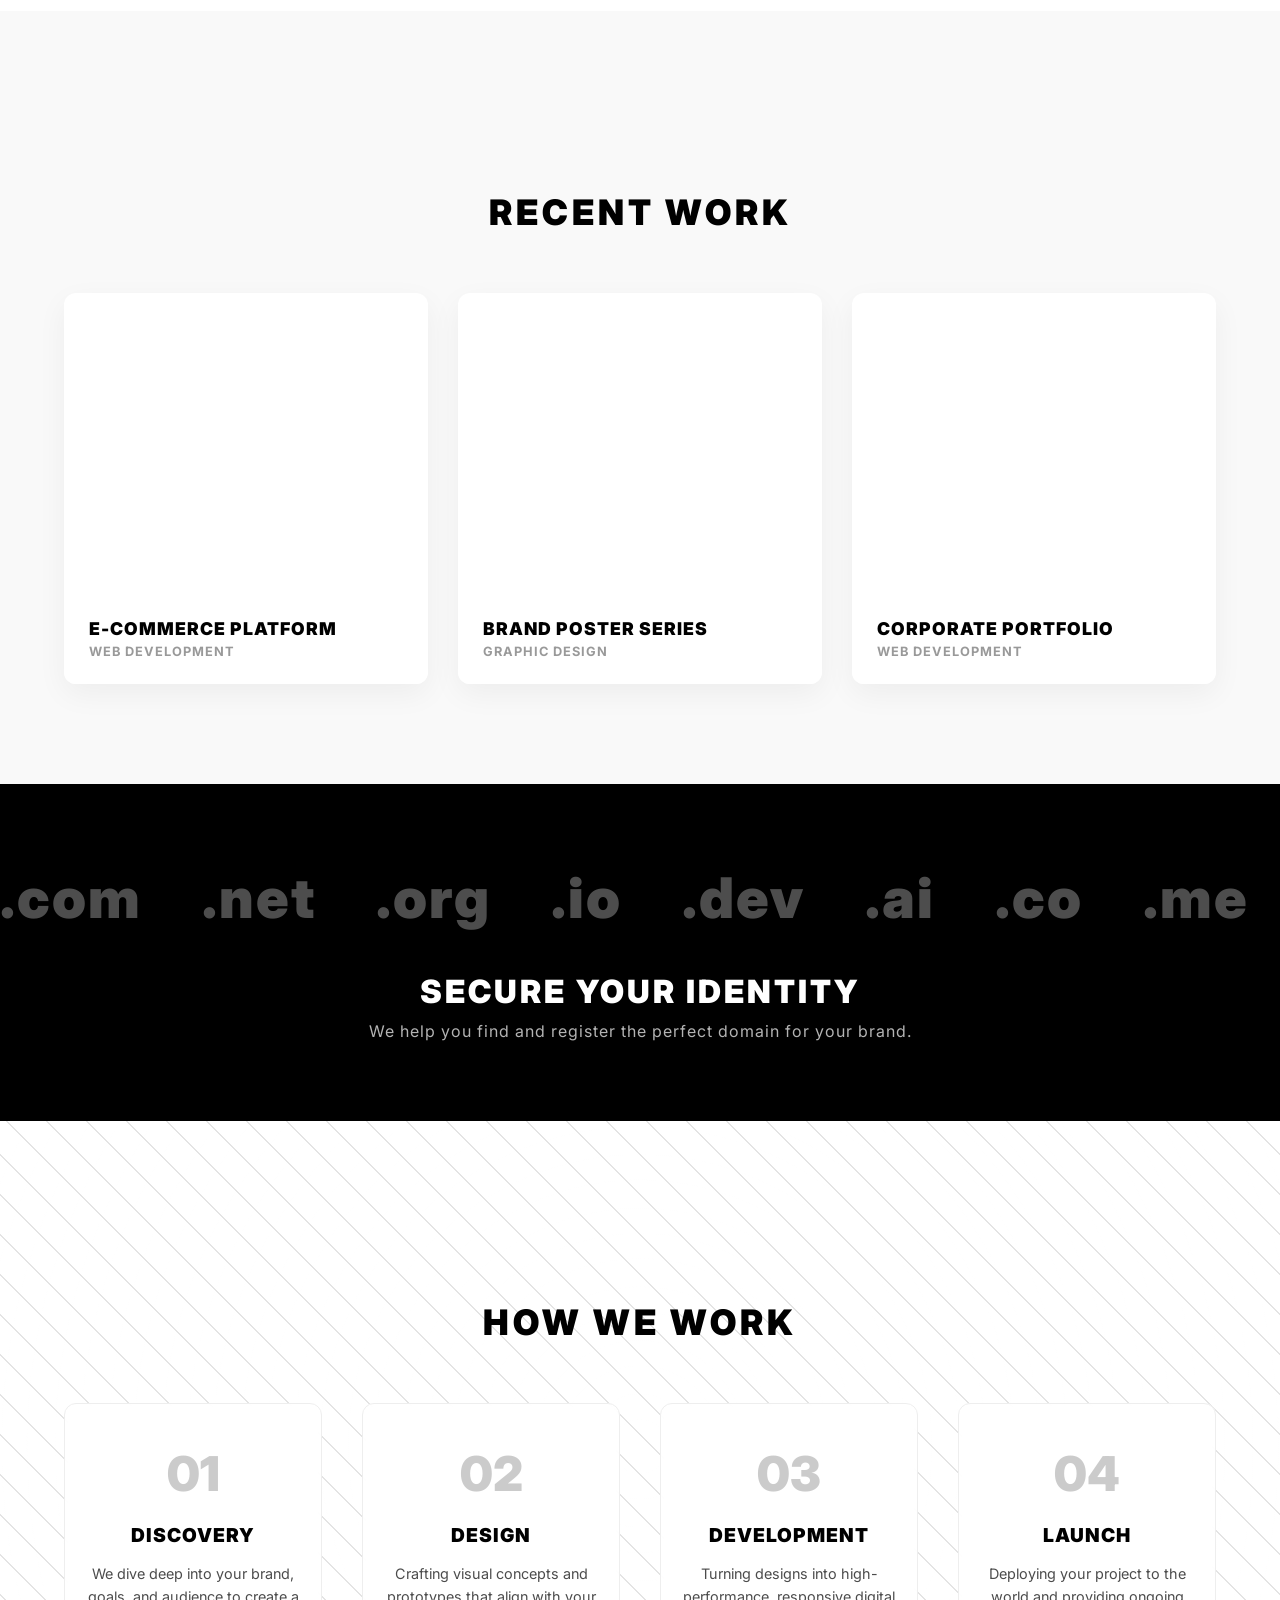
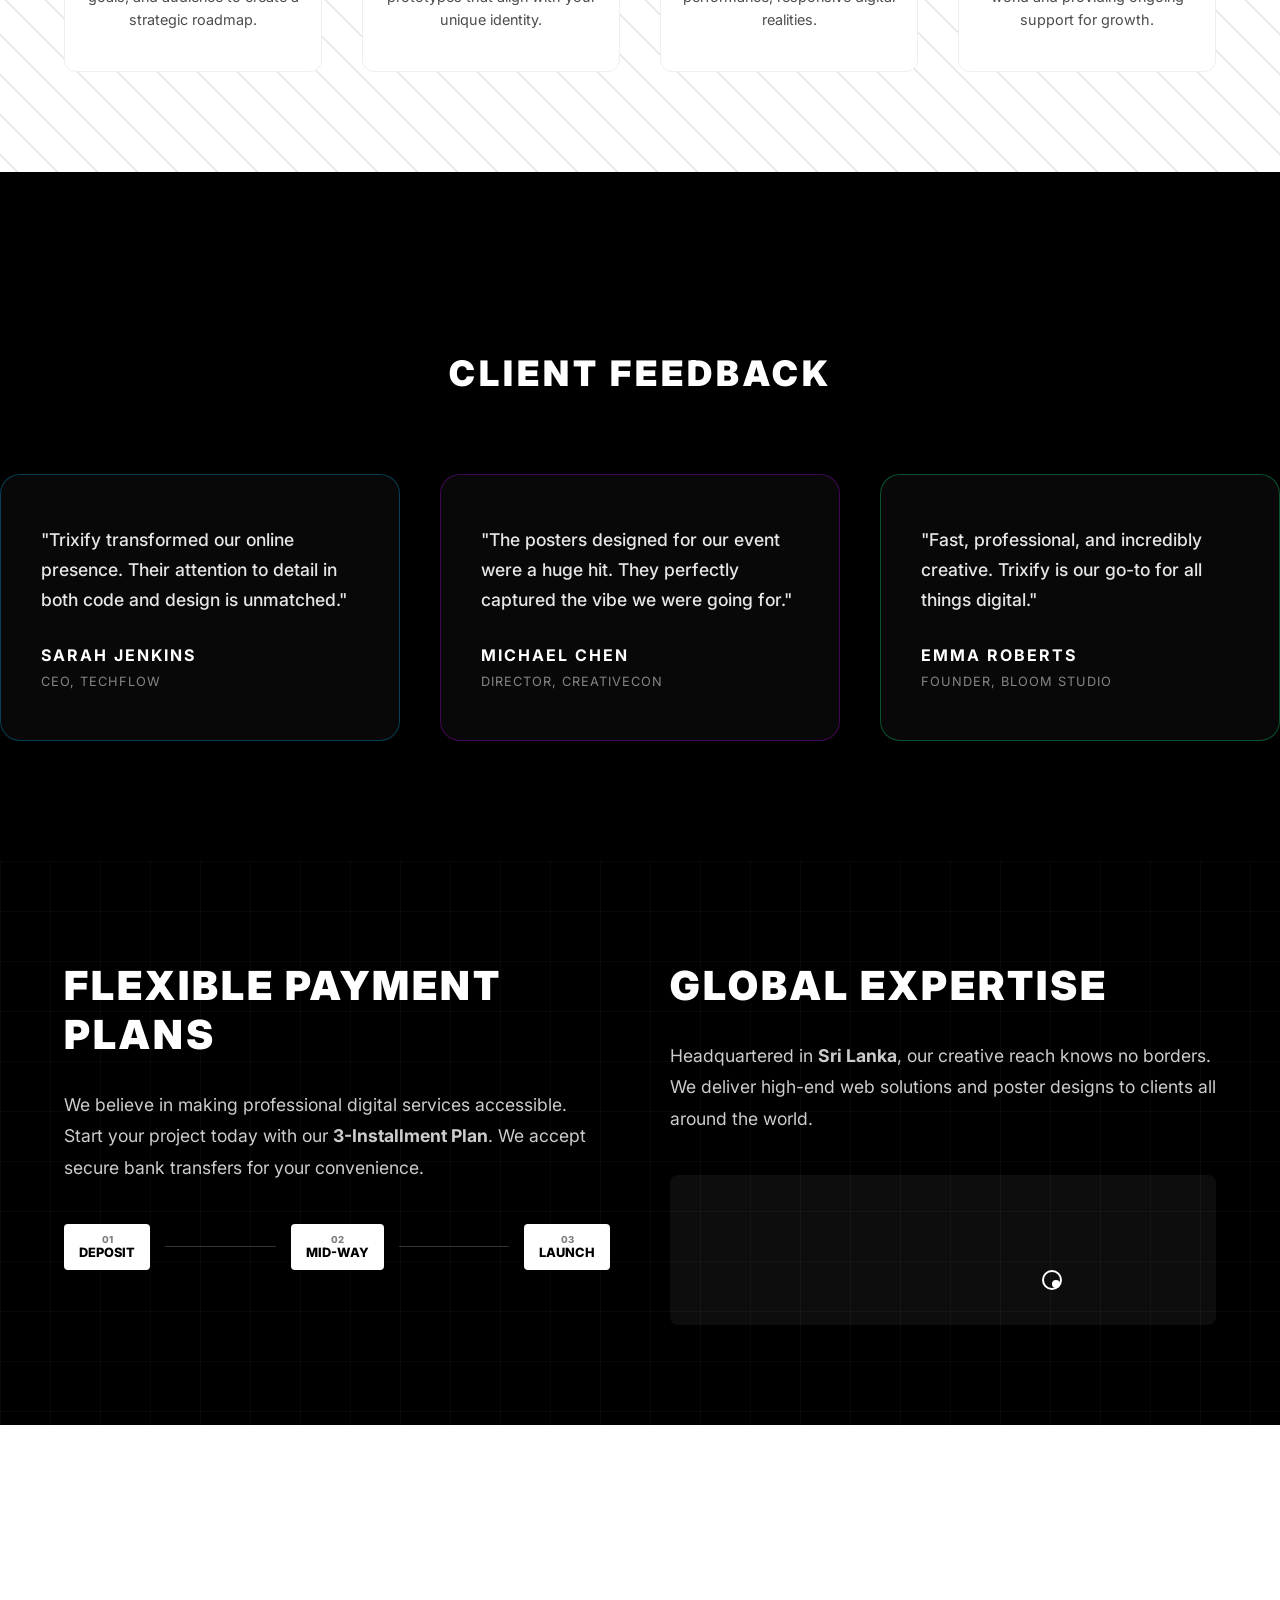
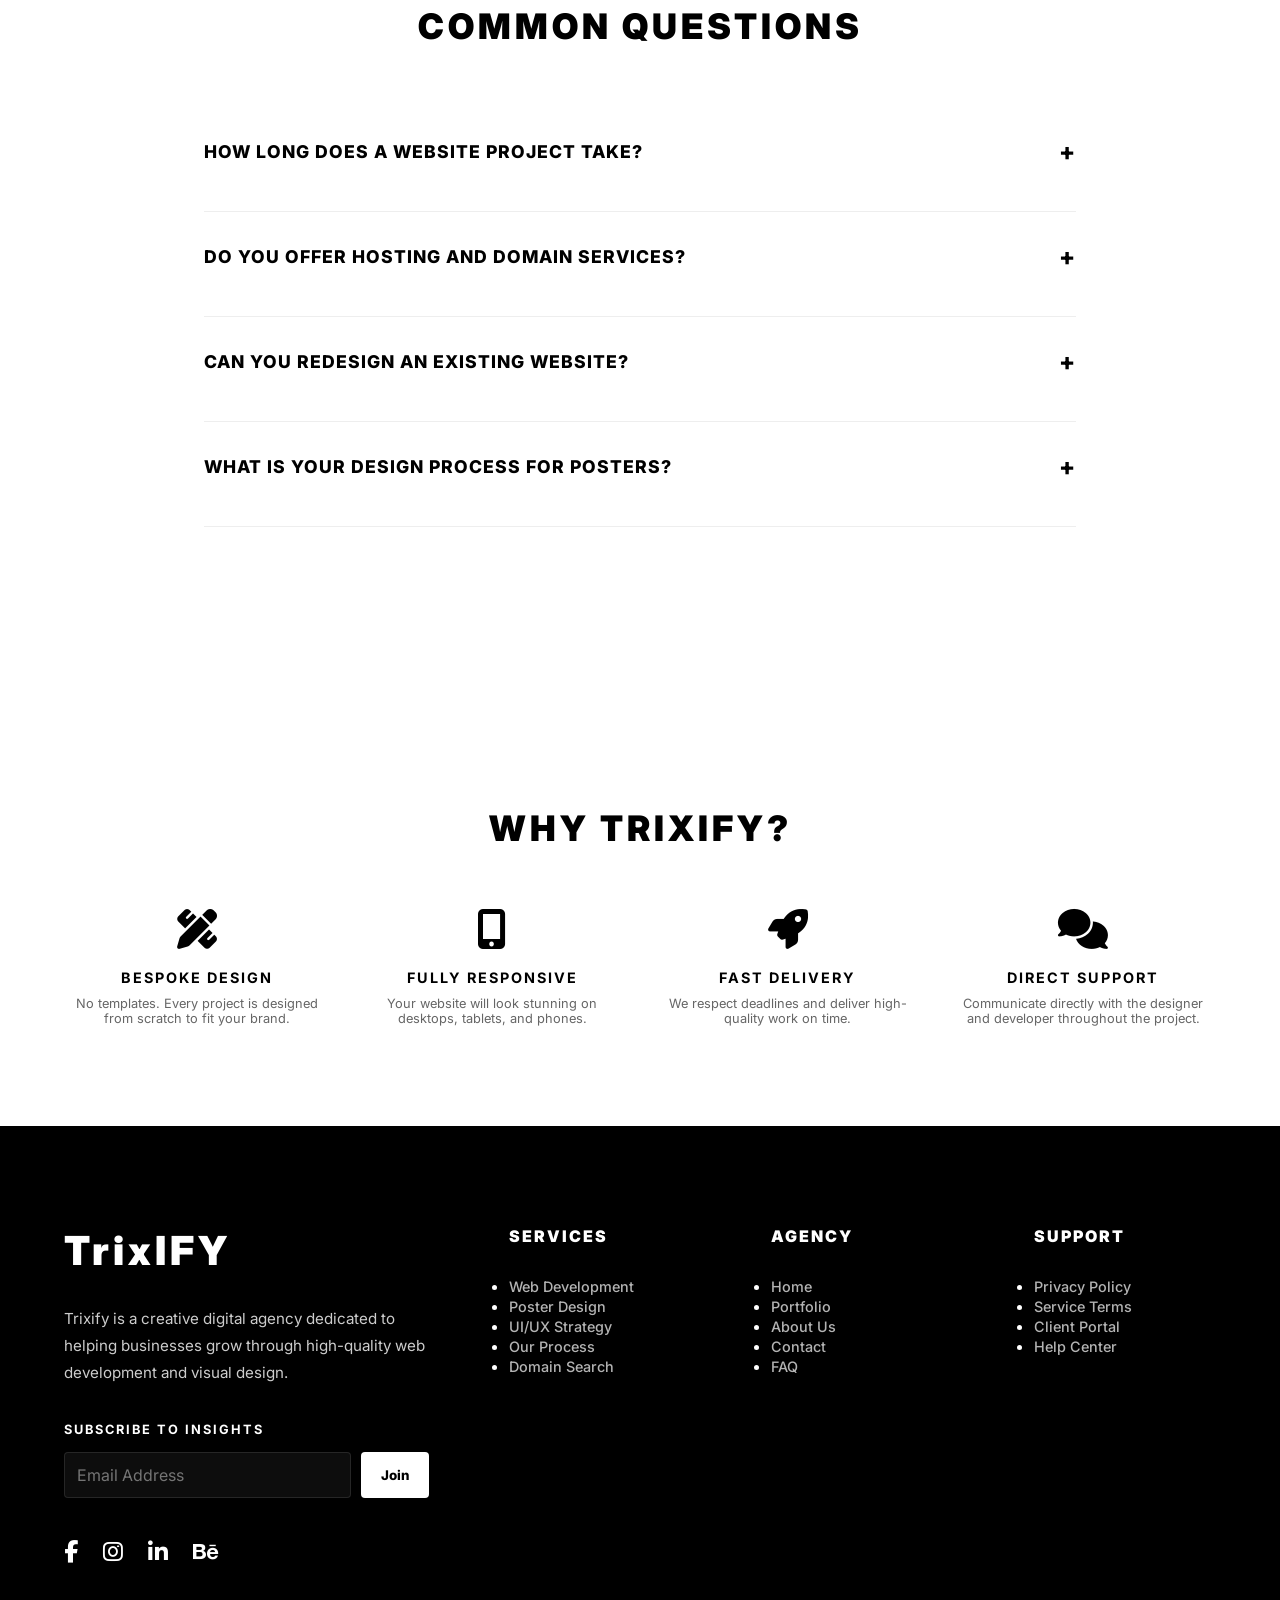
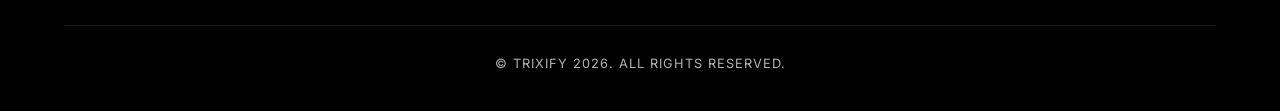
==== commit 3e193fec: "Add files via upload" ====
--- a/index.html
+++ b/index.html
@@ -4,11 +4,25 @@
     <meta charset="UTF-8">
     <meta name="viewport" content="width=device-width, initial-scale=1.0, maximum-scale=1.0, user-scalable=no">
     <title>Trixify | Professional Web Development & Creative Design</title>
+    <link rel="icon" type="image/png" href="assets/ChatGPT Image Apr 29, 2026, 08_10_30 PM.png">
     <link rel="stylesheet" href="css/style.css?v=5.0">
     <link href="https://fonts.googleapis.com/css2?family=Inter:wght@300;400;500;600;700;800;900&display=swap" rel="stylesheet">
     <link rel="stylesheet" href="https://cdnjs.cloudflare.com/ajax/libs/font-awesome/6.5.1/css/all.min.css">
 </head>
-<body>
+<body class="loading">
+
+    <!-- PRELOADER -->
+    <div id="preloader">
+        <div class="preloader-content">
+            <img src="assets/ChatGPT Image Apr 29, 2026, 08_10_30 PM.png" alt="Trixify Logo" class="preloader-logo">
+            <div class="loader-dots">
+                <span></span>
+                <span></span>
+                <span></span>
+                <span></span>
+            </div>
+        </div>
+    </div>
 
     <!-- TOP BAR -->
     <div class="nmra-bar">
@@ -18,6 +32,7 @@
     <!-- MAIN NAVBAR -->
     <nav class="main-nav">
         <a href="index.html" class="nav-brand">
+           <img src="assets/ChatGPT Image Apr 29, 2026, 08_10_30 PM.png" alt="Trixify Logo" class="logo-img">
            Trix<span>IFY</span>
         </a>
         <ul class="nav-menu">
@@ -127,7 +142,8 @@
     </section>
 
     <!-- OUR PROCESS SECTION -->
-    <section id="process" style="padding: 100px 5%;">
+    <section id="process" style="padding: 100px 5%; position: relative; overflow: hidden;">
+        <div class="process-bg-animation"></div>
         <h2 class="section-title scroll-fade">How We Work</h2>
         <div class="process-grid" style="display: grid; grid-template-columns: repeat(auto-fit, minmax(250px, 1fr)); gap: 40px; margin-top: 60px;">
             <div class="process-step scroll-fade">
@@ -154,28 +170,94 @@
     </section>
 
     <!-- TESTIMONIALS -->
-    <section id="testimonials" style="background: #000; color: #fff; padding: 100px 5%;">
-        <h2 class="section-title scroll-fade" style="color: #fff;">Client Feedback</h2>
-        <div class="testimonials-grid" style="display: grid; grid-template-columns: repeat(auto-fit, minmax(300px, 1fr)); gap: 40px; margin-top: 60px;">
-            <div class="testimonial-card scroll-fade">
-                <p>"Trixify transformed our online presence. Their attention to detail in both code and design is unmatched."</p>
-                <div class="client-info">
-                    <strong>Sarah Jenkins</strong>
-                    <span>CEO, TechFlow</span>
-                </div>
-            </div>
-            <div class="testimonial-card scroll-fade">
-                <p>"The posters designed for our event were a huge hit. They perfectly captured the vibe we were going for."</p>
-                <div class="client-info">
-                    <strong>Michael Chen</strong>
-                    <span>Director, CreativeCon</span>
-                </div>
-            </div>
-            <div class="testimonial-card scroll-fade">
-                <p>"Fast, professional, and incredibly creative. Trixify is our go-to for all things digital."</p>
-                <div class="client-info">
-                    <strong>Emma Roberts</strong>
-                    <span>Founder, Bloom Studio</span>
+    <section id="testimonials" class="testimonials-ticker-section">
+        <h2 class="section-title scroll-fade" style="color: #fff; margin-bottom: 60px;">Client Feedback</h2>
+        <div class="testimonials-wrapper">
+            <div class="testimonials-track">
+                <!-- Set 1 -->
+                <div class="testimonial-card neon-blue">
+                    <p>"Trixify transformed our online presence. Their attention to detail in both code and design is unmatched."</p>
+                    <div class="client-info">
+                        <strong>Sarah Jenkins</strong>
+                        <span>CEO, TechFlow</span>
+                    </div>
+                </div>
+                <div class="testimonial-card neon-purple">
+                    <p>"The posters designed for our event were a huge hit. They perfectly captured the vibe we were going for."</p>
+                    <div class="client-info">
+                        <strong>Michael Chen</strong>
+                        <span>Director, CreativeCon</span>
+                    </div>
+                </div>
+                <div class="testimonial-card neon-green">
+                    <p>"Fast, professional, and incredibly creative. Trixify is our go-to for all things digital."</p>
+                    <div class="client-info">
+                        <strong>Emma Roberts</strong>
+                        <span>Founder, Bloom Studio</span>
+                    </div>
+                </div>
+                <div class="testimonial-card neon-pink">
+                    <p>"Exceptional service and top-tier results. They truly understand modern digital branding."</p>
+                    <div class="client-info">
+                        <strong>David Miller</strong>
+                        <span>Founder, Peak Digital</span>
+                    </div>
+                </div>
+                <!-- Duplicate for seamless loop -->
+                <div class="testimonial-card neon-blue">
+                    <p>"Trixify transformed our online presence. Their attention to detail in both code and design is unmatched."</p>
+                    <div class="client-info">
+                        <strong>Sarah Jenkins</strong>
+                        <span>CEO, TechFlow</span>
+                    </div>
+                </div>
+                <div class="testimonial-card neon-purple">
+                    <p>"The posters designed for our event were a huge hit. They perfectly captured the vibe we were going for."</p>
+                    <div class="client-info">
+                        <strong>Michael Chen</strong>
+                        <span>Director, CreativeCon</span>
+                    </div>
+                </div>
+                <div class="testimonial-card neon-green">
+                    <p>"Fast, professional, and incredibly creative. Trixify is our go-to for all things digital."</p>
+                    <div class="client-info">
+                        <strong>Emma Roberts</strong>
+                        <span>Founder, Bloom Studio</span>
+                    </div>
+                </div>
+                <div class="testimonial-card neon-pink">
+                    <p>"Exceptional service and top-tier results. They truly understand modern digital branding."</p>
+                    <div class="client-info">
+                        <strong>David Miller</strong>
+                        <span>Founder, Peak Digital</span>
+                    </div>
+                </div>
+            </div>
+        </div>
+    </section>
+
+    <!-- FLEXIBLE PAYMENTS & GLOBAL REACH -->
+    <section id="payment-global" style="background: #000; color: #fff; padding: 100px 5%; overflow: hidden; position: relative;">
+        <div class="tech-lines-bg"></div>
+        <div style="max-width: 1200px; margin: 0 auto; display: grid; grid-template-columns: repeat(auto-fit, minmax(300px, 1fr)); gap: 60px; position: relative; z-index: 2;">
+            <div class="scroll-fade">
+                <h2 style="font-size: 2.5rem; font-weight: 900; text-transform: uppercase; letter-spacing: 3px; margin-bottom: 30px;">Flexible Payment Plans</h2>
+                <p style="font-size: 1.1rem; opacity: 0.8; line-height: 1.8; margin-bottom: 40px;">We believe in making professional digital services accessible. Start your project today with our <strong>3-Installment Plan</strong>. We accept secure bank transfers for your convenience.</p>
+                <div class="installment-badge">
+                    <div class="badge-step"><span>01</span> Deposit</div>
+                    <div class="badge-line"></div>
+                    <div class="badge-step"><span>02</span> Mid-Way</div>
+                    <div class="badge-line"></div>
+                    <div class="badge-step"><span>03</span> Launch</div>
+                </div>
+            </div>
+            <div class="scroll-fade">
+                <h2 style="font-size: 2.5rem; font-weight: 900; text-transform: uppercase; letter-spacing: 3px; margin-bottom: 30px;">Global Expertise</h2>
+                <p style="font-size: 1.1rem; opacity: 0.8; line-height: 1.8; margin-bottom: 40px;">Headquartered in <strong>Sri Lanka</strong>, our creative reach knows no borders. We deliver high-end web solutions and poster designs to clients all around the world.</p>
+                <div class="global-map-animation">
+                    <div class="map-point sl-point"></div>
+                    <div class="map-pulse"></div>
+                    <div class="connection-lines"></div>
                 </div>
             </div>
         </div>
@@ -246,7 +328,7 @@
                 </div>
                 <div class="social-links" style="margin-top: 40px;">
                     <a href="#"><i class="fab fa-facebook-f"></i></a>
-                    <a href="#"><i class="fab fa-instagram"></i></a>
+                    <a href="https://www.instagram.com/trixefy/" target="_blank"><i class="fab fa-instagram"></i></a>
                     <a href="#"><i class="fab fa-linkedin-in"></i></a>
                     <a href="#"><i class="fab fa-behance"></i></a>
                 </div>
--- a/css/style.css
+++ b/css/style.css
@@ -71,12 +71,104 @@
 }
 
 .nav-brand {
-    font-size: 1.4rem;
+    font-size: 1.6rem;
     font-weight: 900;
-    letter-spacing: 3px;
-    text-transform: uppercase;
+    text-transform: uppercase;
+    letter-spacing: 2px;
+    display: flex;
+    align-items: center;
+    gap: 12px;
     text-decoration: none;
     color: var(--text-white);
+}
+
+/* --- PRELOADER --- */
+#preloader {
+    position: fixed;
+    top: 0;
+    left: 0;
+    width: 100%;
+    height: 100%;
+    background: #000;
+    display: flex;
+    align-items: center;
+    justify-content: center;
+    z-index: 9999;
+    transition: opacity 0.6s cubic-bezier(0.4, 0, 0.2, 1), visibility 0.6s;
+}
+
+.preloader-content {
+    text-align: center;
+    position: relative;
+}
+
+.preloader-logo {
+    width: 120px;
+    height: auto;
+    margin-bottom: 30px;
+    animation: pulseLogo 2s infinite ease-in-out;
+    transition: all 0.8s cubic-bezier(0.77, 0, 0.175, 1);
+}
+
+.loader-dots {
+    display: flex;
+    justify-content: center;
+    gap: 10px;
+}
+
+.loader-dots span {
+    width: 12px;
+    height: 12px;
+    background: #fff;
+    border-radius: 50%;
+    animation: dotBounce 1.4s infinite ease-in-out both;
+}
+
+.loader-dots span:nth-child(1) { animation-delay: -0.32s; }
+.loader-dots span:nth-child(2) { animation-delay: -0.16s; }
+
+@keyframes dotBounce {
+    0%, 80%, 100% { transform: scale(0); opacity: 0.3; }
+    40% { transform: scale(1); opacity: 1; }
+}
+
+@keyframes pulseLogo {
+    0% { transform: scale(1); filter: brightness(1); }
+    50% { transform: scale(1.05); filter: brightness(1.3); }
+    100% { transform: scale(1); filter: brightness(1); }
+}
+
+/* Shrink transition classes */
+body.loaded #preloader {
+    opacity: 0;
+    visibility: hidden;
+}
+
+body.loading {
+    overflow: hidden;
+}
+
+.logo-img {
+    height: 40px;
+    width: auto;
+    object-fit: contain;
+    filter: brightness(1);
+    transition: transform 0.3s ease, opacity 0.5s ease;
+}
+
+body.loading .main-nav {
+    transform: translateY(-100%);
+    opacity: 0;
+}
+
+body.loaded .main-nav {
+    transform: translateY(0);
+    opacity: 1;
+    transition: all 0.8s cubic-bezier(0.4, 0, 0.2, 1) 0.2s;
+}
+
+.nav-brand:hover .logo-img {
+    transform: rotate(-10deg) scale(1.1);
 }
 
 .nav-brand span {
@@ -347,36 +439,98 @@
     opacity: 0.7;
 }
 
-/* --- TESTIMONIALS --- */
+/* --- TESTIMONIALS TICKER --- */
+.testimonials-ticker-section {
+    background: #000;
+    color: #fff;
+    padding: 100px 0;
+    overflow: hidden;
+}
+
+.testimonials-wrapper {
+    width: 100%;
+    overflow: hidden;
+    padding: 20px 0;
+}
+
+.testimonials-track {
+    display: flex;
+    gap: 40px;
+    width: max-content;
+    animation: testimonialTicker 40s linear infinite;
+}
+
+@keyframes testimonialTicker {
+    from { transform: translateX(0); }
+    to { transform: translateX(-50%); }
+}
+
+.testimonials-track:hover {
+    animation-play-state: paused;
+}
+
 .testimonial-card {
-    padding: 40px;
-    border: 1px solid rgba(255,255,255,0.2);
-    border-radius: var(--card-radius);
-    transition: 0.4s;
-}
+    min-width: 400px;
+    max-width: 400px;
+    padding: 50px 40px;
+    border-radius: 20px;
+    background: rgba(255, 255, 255, 0.03);
+    border: 1px solid rgba(255, 255, 255, 0.1);
+    transition: 0.4s cubic-bezier(0.4, 0, 0.2, 1);
+    position: relative;
+    display: flex;
+    flex-direction: column;
+    justify-content: space-between;
+}
+
+/* Neon Glow Effects */
+.testimonial-card.neon-blue { border-color: rgba(0, 183, 255, 0.3); }
+.testimonial-card.neon-purple { border-color: rgba(191, 0, 255, 0.3); }
+.testimonial-card.neon-green { border-color: rgba(0, 255, 136, 0.3); }
+.testimonial-card.neon-pink { border-color: rgba(255, 0, 157, 0.3); }
 
 .testimonial-card:hover {
-    border-color: #fff;
-    background: rgba(255,255,255,0.05);
-}
+    background: rgba(255, 255, 255, 0.07);
+    transform: scale(1.02) translateY(-5px);
+}
+
+.testimonial-card.neon-blue:hover { box-shadow: 0 10px 40px rgba(0, 183, 255, 0.15); border-color: #00b7ff; }
+.testimonial-card.neon-purple:hover { box-shadow: 0 10px 40px rgba(191, 0, 255, 0.15); border-color: #bf00ff; }
+.testimonial-card.neon-green:hover { box-shadow: 0 10px 40px rgba(0, 255, 136, 0.15); border-color: #00ff88; }
+.testimonial-card.neon-pink:hover { box-shadow: 0 10px 40px rgba(255, 0, 157, 0.15); border-color: #ff009d; }
 
 .testimonial-card p {
     font-size: 1.1rem;
-    line-height: 1.6;
-    font-style: italic;
+    line-height: 1.7;
+    font-weight: 500;
     margin-bottom: 30px;
+    opacity: 0.9;
 }
 
 .client-info strong {
     display: block;
     font-size: 1rem;
     text-transform: uppercase;
-    letter-spacing: 1px;
+    letter-spacing: 2px;
+    margin-bottom: 5px;
 }
 
 .client-info span {
     font-size: 0.8rem;
-    opacity: 0.6;
+    opacity: 0.5;
+    text-transform: uppercase;
+    letter-spacing: 1px;
+}
+
+@media (max-width: 768px) {
+    .testimonial-card {
+        min-width: 300px;
+        padding: 30px;
+    }
+    
+    .testimonial-card p {
+        font-size: 0.95rem;
+    }
 }
 
 /* --- FAQ --- */
@@ -775,6 +929,158 @@
     transform: translateY(-5px);
     opacity: 0.7;
 }
+
+/* --- NEW ANIMATIONS & SECTIONS --- */
+
+/* Installment Badge */
+.installment-badge {
+    display: flex;
+    align-items: center;
+    gap: 15px;
+    margin-top: 20px;
+}
+
+.badge-step {
+    background: #fff;
+    color: #000;
+    padding: 10px 15px;
+    border-radius: 4px;
+    font-size: 0.8rem;
+    font-weight: 800;
+    text-transform: uppercase;
+    display: flex;
+    flex-direction: column;
+    align-items: center;
+    min-width: 80px;
+}
+
+.badge-step span {
+    font-size: 0.6rem;
+    opacity: 0.5;
+}
+
+.badge-line {
+    flex: 1;
+    height: 1px;
+    background: rgba(255,255,255,0.2);
+    position: relative;
+}
+
+.badge-line::after {
+    content: '';
+    position: absolute;
+    top: 0;
+    left: 0;
+    height: 100%;
+    width: 0;
+    background: #fff;
+    animation: fillLine 3s infinite ease-in-out;
+}
+
+@keyframes fillLine {
+    0% { width: 0; }
+    50% { width: 100%; }
+    100% { width: 100%; }
+}
+
+/* Global Map Animation */
+.global-map-animation {
+    width: 100%;
+    height: 150px;
+    background: rgba(255,255,255,0.05);
+    border-radius: 8px;
+    position: relative;
+    overflow: hidden;
+}
+
+.map-point {
+    width: 8px;
+    height: 8px;
+    background: #fff;
+    border-radius: 50%;
+    position: absolute;
+    top: 70%;
+    left: 70%; /* Position for Sri Lanka */
+    z-index: 5;
+}
+
+.map-pulse {
+    position: absolute;
+    top: 70%;
+    left: 70%;
+    transform: translate(-50%, -50%);
+    width: 20px;
+    height: 20px;
+    border: 2px solid #fff;
+    border-radius: 50%;
+    animation: pulseMap 2s infinite;
+}
+
+@keyframes pulseMap {
+    0% { width: 10px; height: 10px; opacity: 1; }
+    100% { width: 80px; height: 80px; opacity: 0; }
+}
+
+/* Tech Lines Background Animation */
+.tech-lines-bg {
+    position: absolute;
+    top: 0;
+    left: 0;
+    width: 100%;
+    height: 100%;
+    background-image: 
+        linear-gradient(rgba(255,255,255,0.03) 1px, transparent 1px),
+        linear-gradient(90deg, rgba(255,255,255,0.03) 1px, transparent 1px);
+    background-size: 50px 50px;
+    pointer-events: none;
+}
+
+.process-bg-animation {
+    position: absolute;
+    top: 0;
+    left: 0;
+    width: 100%;
+    height: 100%;
+    z-index: 0;
+    pointer-events: none;
+    opacity: 0.1;
+    background: radial-gradient(circle at center, transparent 0%, #fff 100%);
+}
+
+.process-bg-animation::before {
+    content: '';
+    position: absolute;
+    top: -50%;
+    left: -50%;
+    width: 200%;
+    height: 200%;
+    background-image: repeating-linear-gradient(
+        45deg,
+        #000 0,
+        #000 1px,
+        transparent 0,
+        transparent 50%
+    );
+    background-size: 40px 40px;
+    animation: techLinesMove 60s linear infinite;
+}
+
+@keyframes techLinesMove {
+    from { transform: rotate(0deg); }
+    to { transform: rotate(360deg); }
+}
+
+/* Ensure process steps are above background */
+.process-grid {
+    position: relative;
+    z-index: 1;
+}
+
+.process-step {
+    background: rgba(255,255,255,0.9);
+    backdrop-filter: blur(5px);
+}
+
 .main-footer {
     background: var(--bg-black); /* Changed back to black */
     color: var(--text-white);
@@ -900,6 +1206,10 @@
         font-size: 1.1rem;
     }
 
+    .logo-img {
+        height: 30px;
+    }
+
     .cta-nav-btn {
         padding: 8px 15px;
         font-size: 0.65rem;
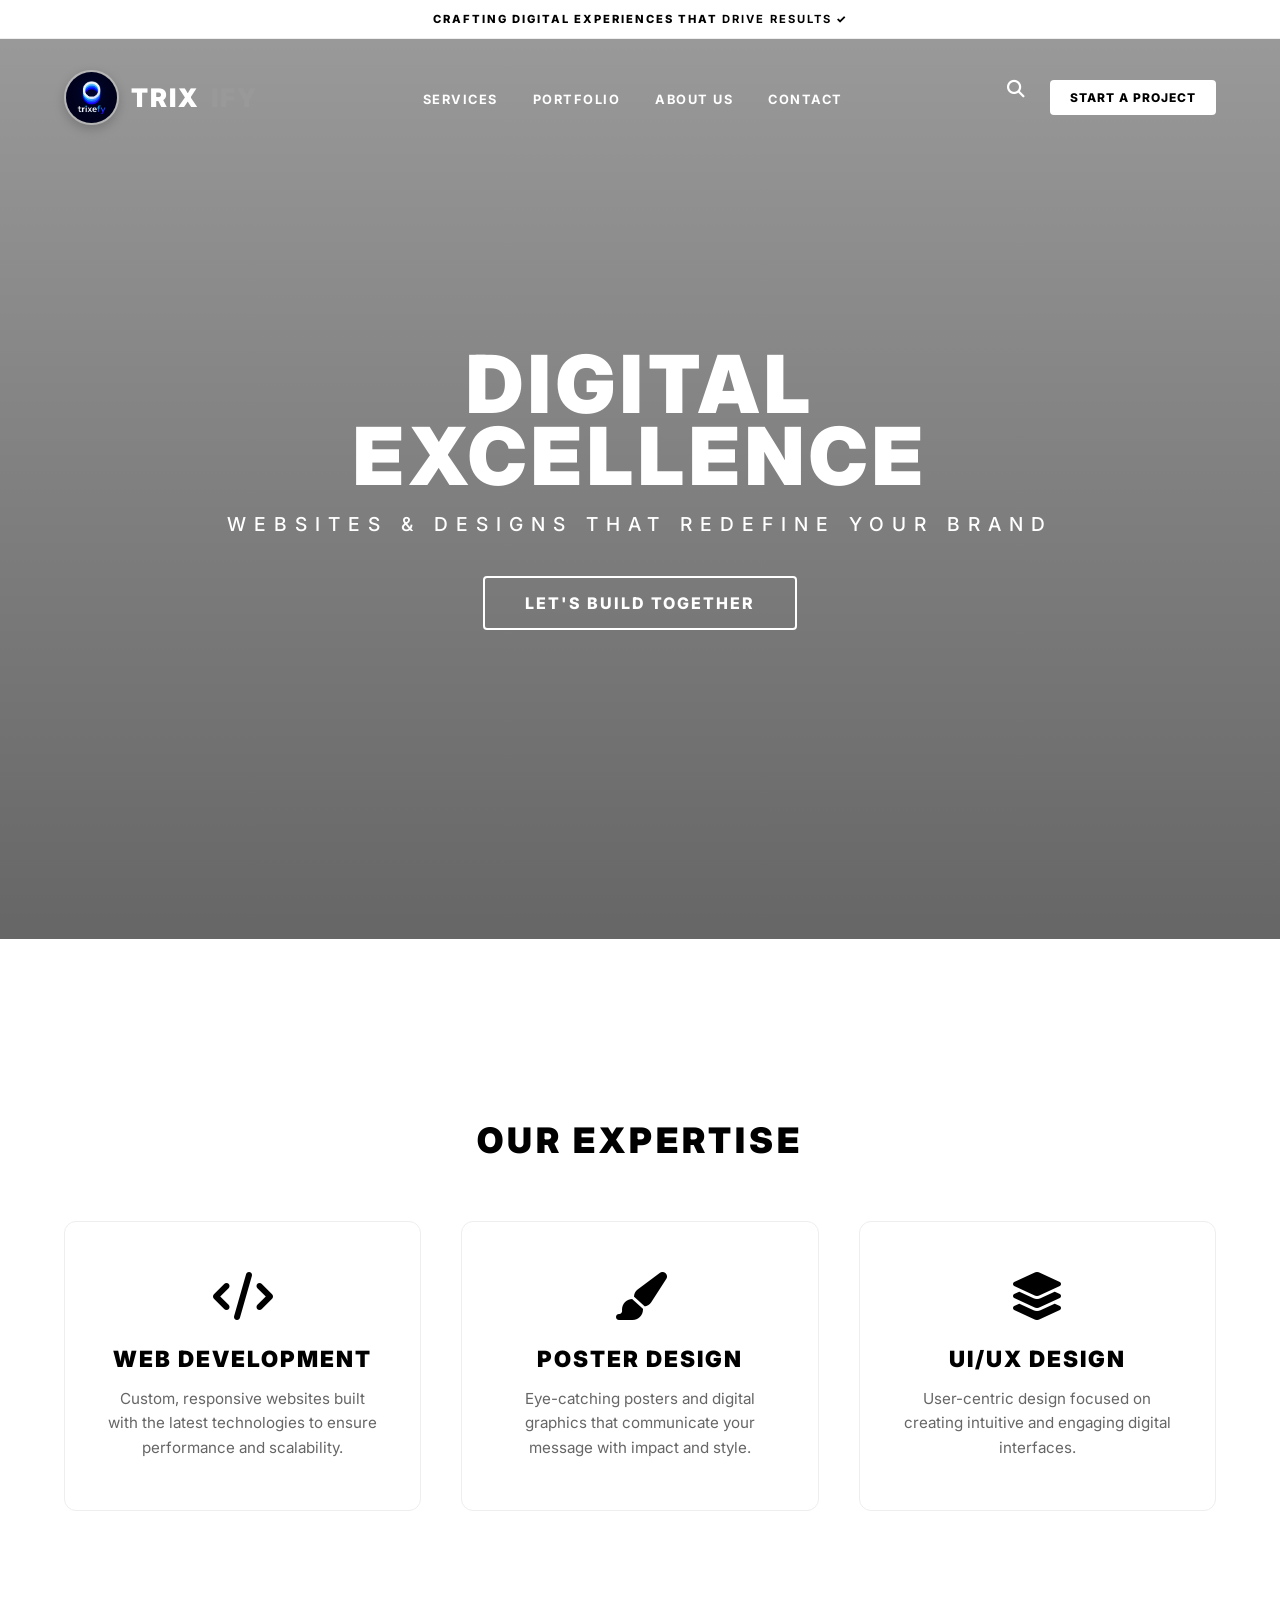
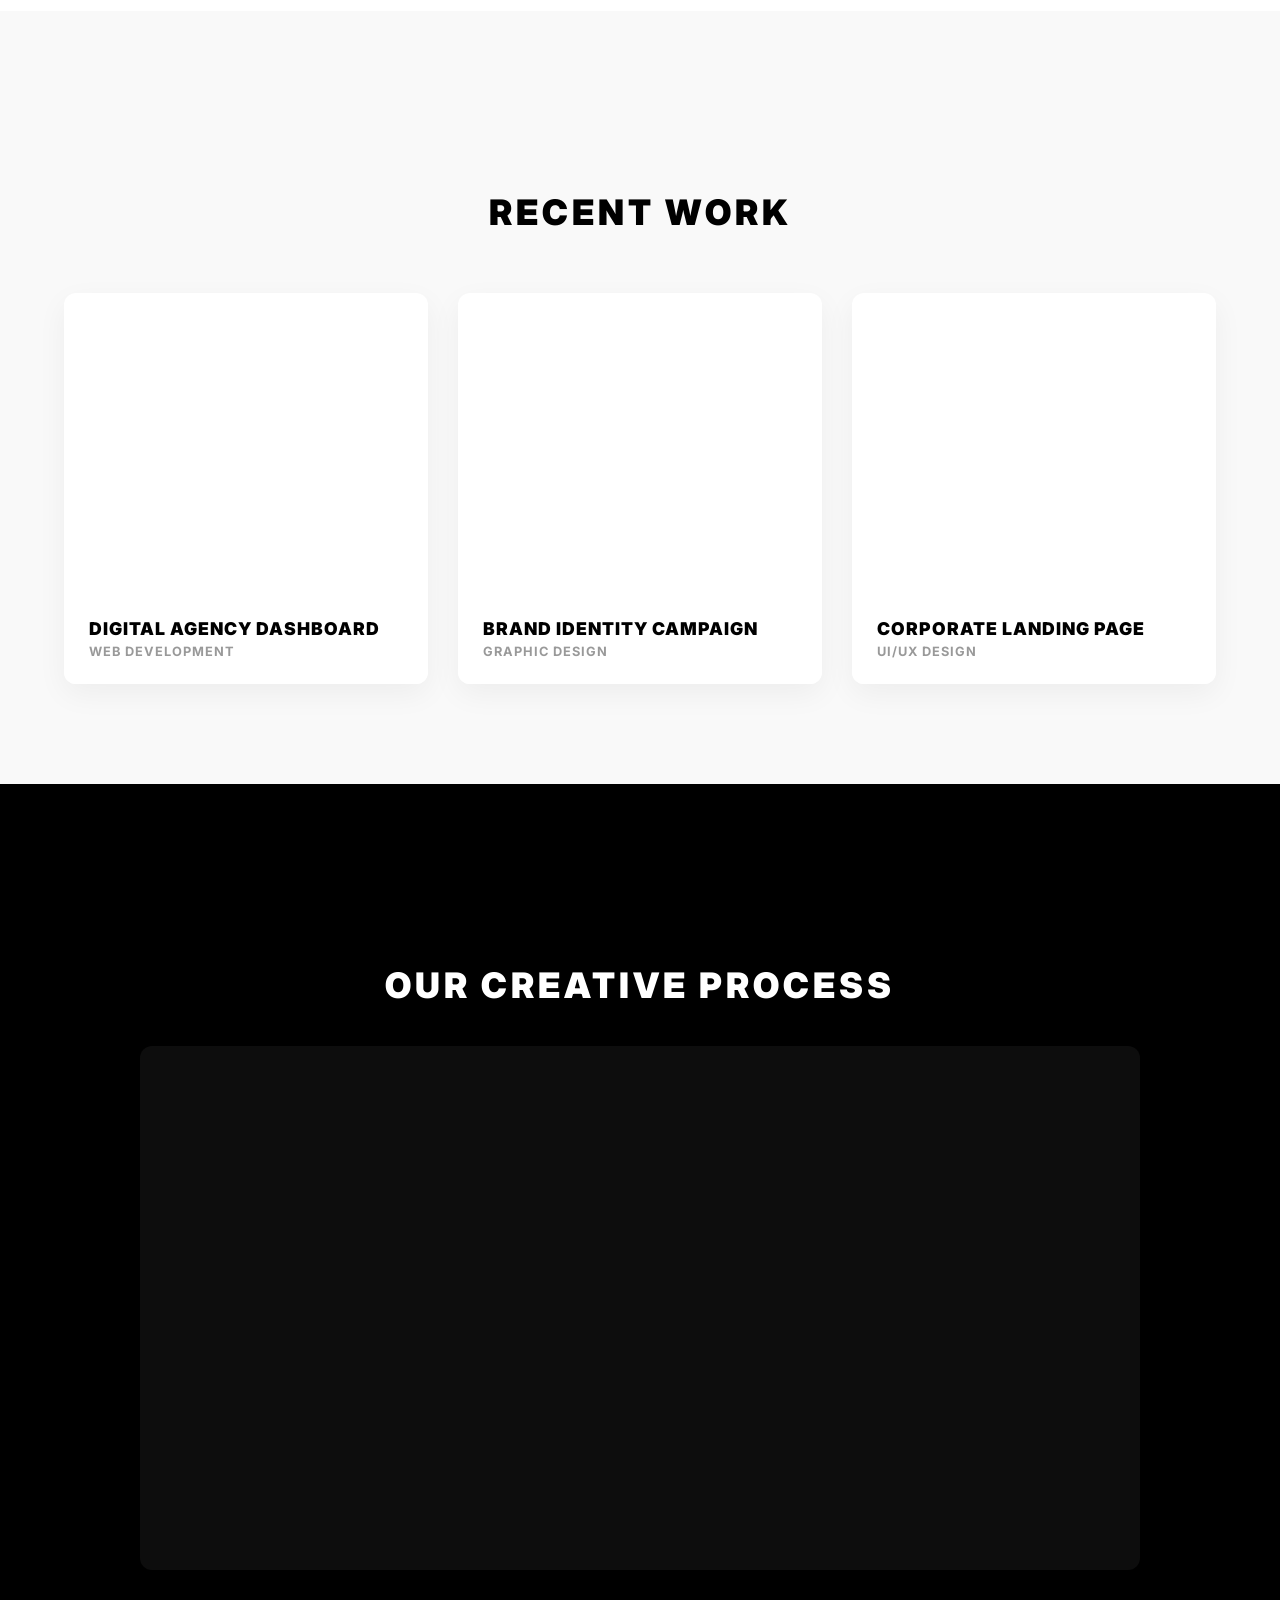
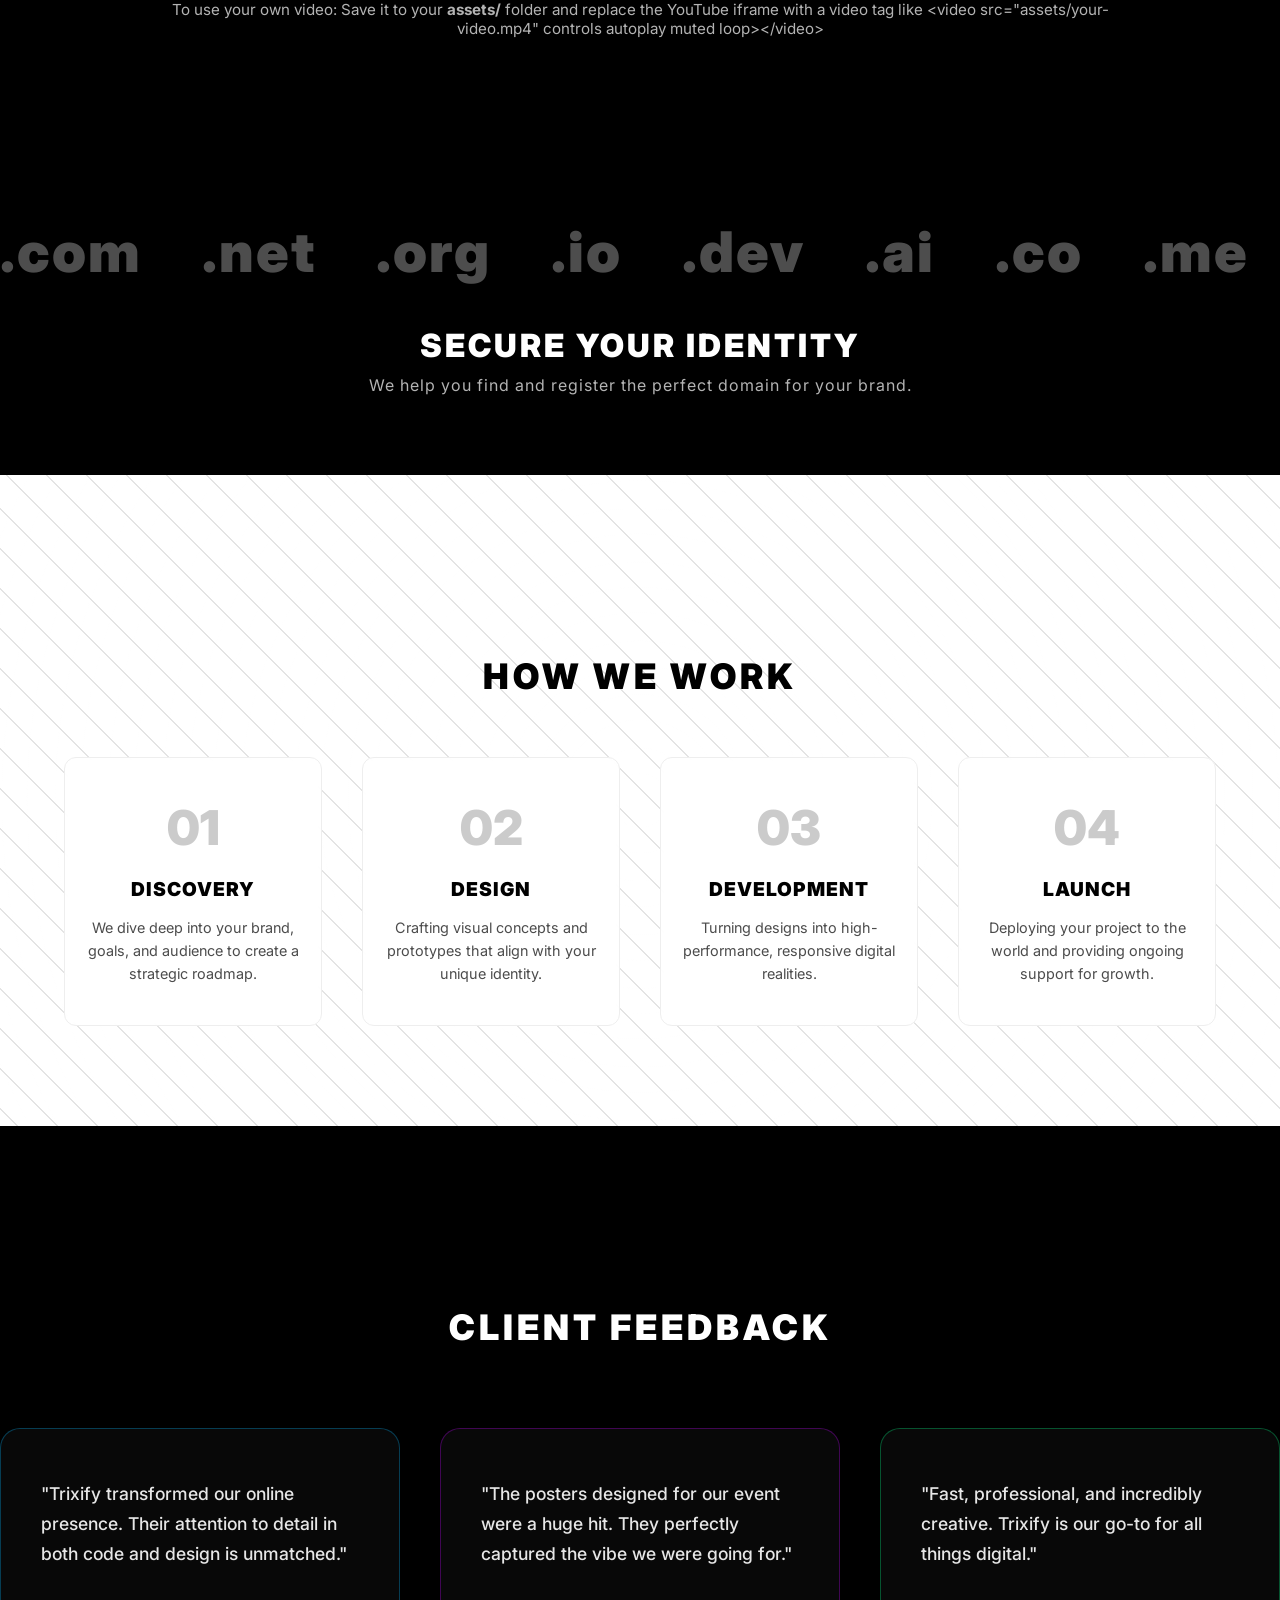
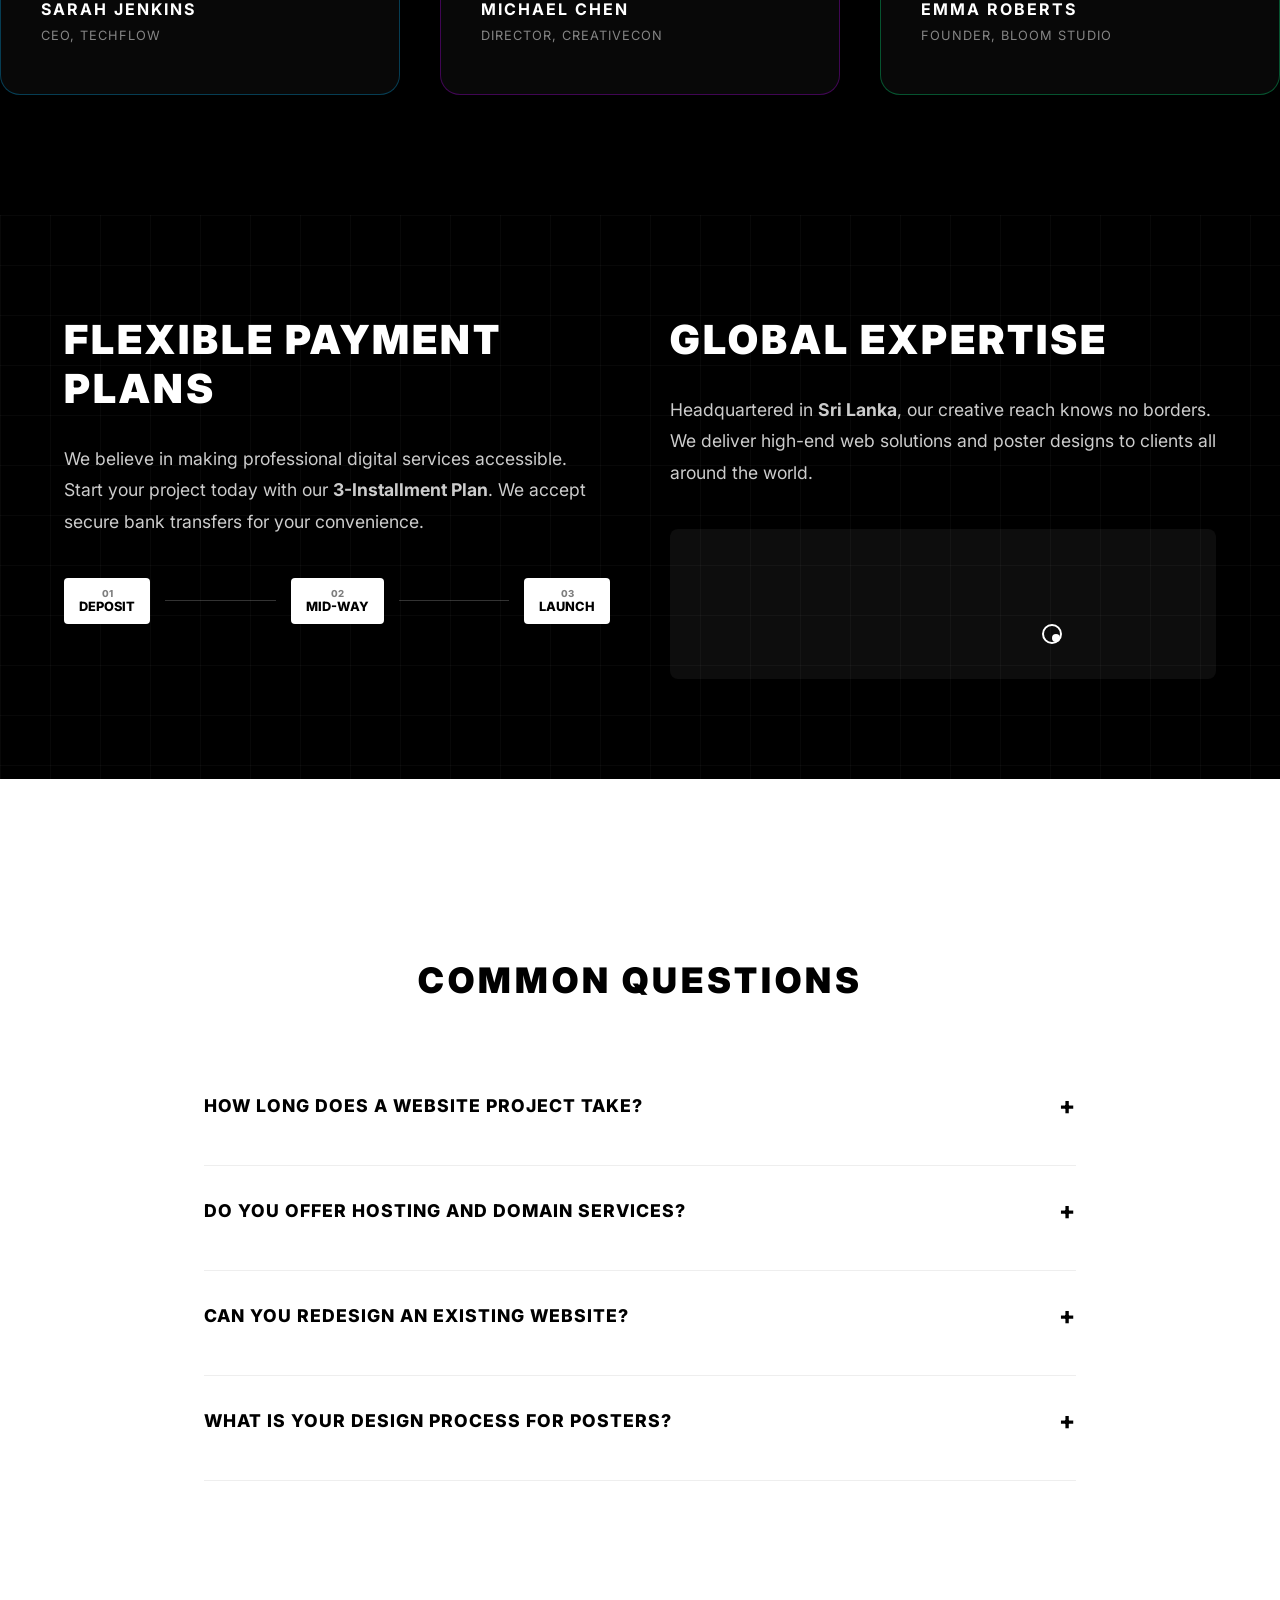
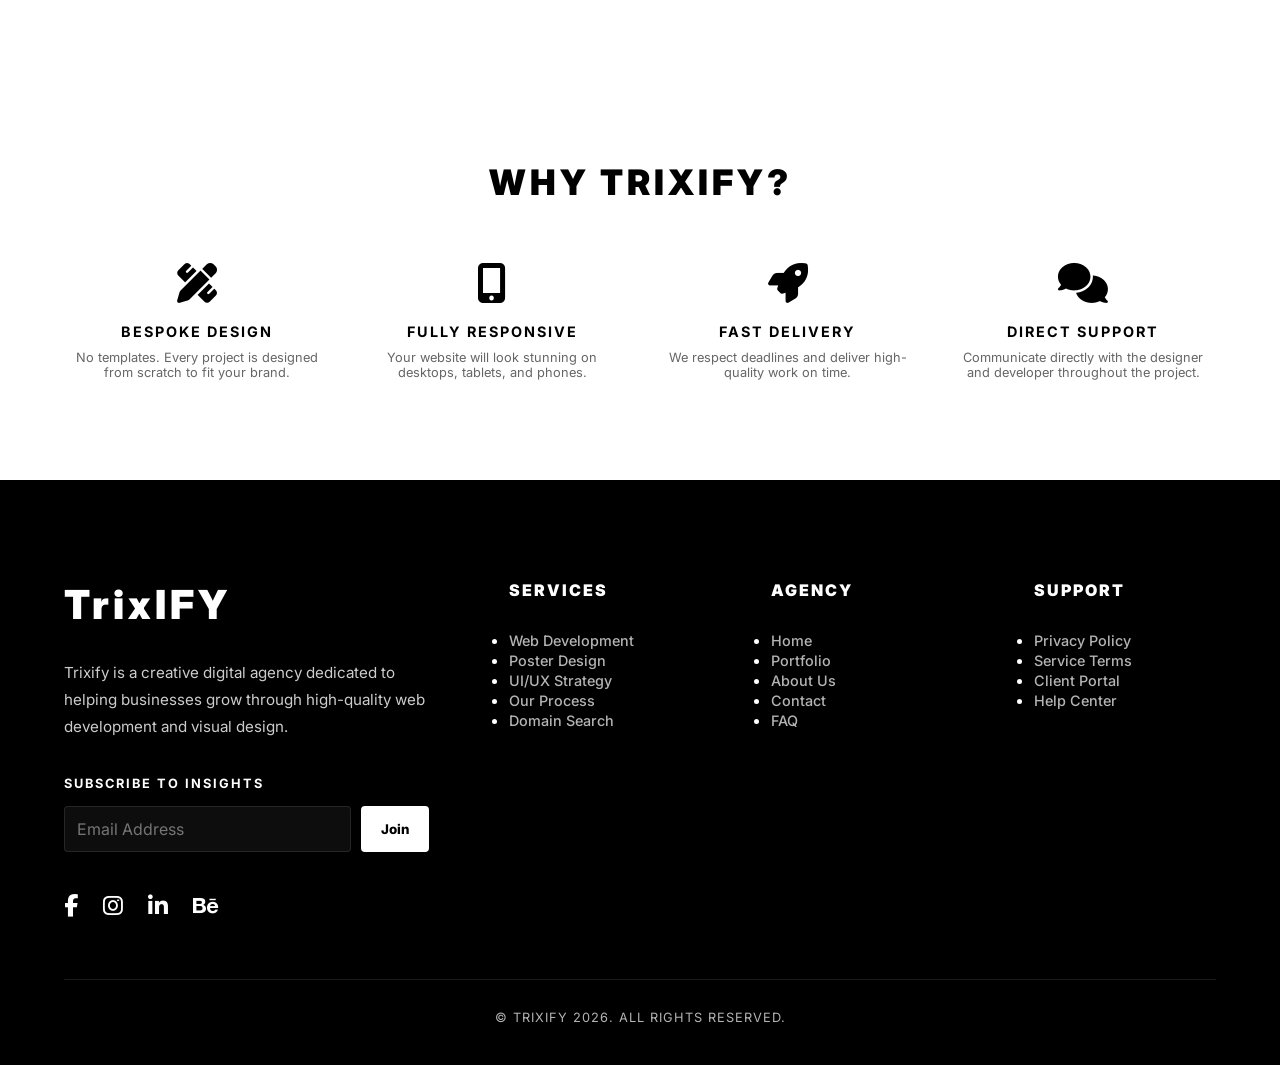
==== commit 2a7009f5: "Add files via upload" ====
--- a/index.html
+++ b/index.html
@@ -85,26 +85,47 @@
         <h2 class="section-title scroll-fade">Recent Work</h2>
         <div class="portfolio-grid" style="display: grid; grid-template-columns: repeat(auto-fit, minmax(350px, 1fr)); gap: 30px; margin-top: 60px;">
             <div class="portfolio-item scroll-fade">
-                <div class="portfolio-img" style="background: url('https://images.unsplash.com/photo-1460925895917-afdab827c52f?auto=format&fit=crop&q=80&w=800&h=600') center/cover;"></div>
+                <div class="portfolio-img" style="background: url('https://images.unsplash.com/photo-1551434678-e076c223a692?auto=format&fit=crop&q=80&w=800&h=600') center/cover;"></div>
                 <div class="portfolio-info">
-                    <h4>E-Commerce Platform</h4>
+                    <h4>Digital Agency Dashboard</h4>
                     <p>Web Development</p>
                 </div>
             </div>
             <div class="portfolio-item scroll-fade">
-                <div class="portfolio-img" style="background: url('https://images.unsplash.com/photo-1558655146-d09347e92766?auto=format&fit=crop&q=80&w=800&h=600') center/cover;"></div>
+                <div class="portfolio-img" style="background: url('https://images.unsplash.com/photo-1626785774573-4b799315345d?auto=format&fit=crop&q=80&w=800&h=600') center/cover;"></div>
                 <div class="portfolio-info">
-                    <h4>Brand Poster Series</h4>
+                    <h4>Brand Identity Campaign</h4>
                     <p>Graphic Design</p>
                 </div>
             </div>
             <div class="portfolio-item scroll-fade">
-                <div class="portfolio-img" style="background: url('https://images.unsplash.com/photo-1507238691740-187a5b1d37b8?auto=format&fit=crop&q=80&w=800&h=600') center/cover;"></div>
+                <div class="portfolio-img" style="background: url('https://images.unsplash.com/photo-1633356122544-f134324a6cee?auto=format&fit=crop&q=80&w=800&h=600') center/cover;"></div>
                 <div class="portfolio-info">
-                    <h4>Corporate Portfolio</h4>
-                    <p>Web Development</p>
-                </div>
-            </div>
+                    <h4>Corporate Landing Page</h4>
+                    <p>UI/UX Design</p>
+                </div>
+            </div>
+        </div>
+    </section>
+
+    <!-- FEATURED VIDEO SECTION -->
+    <section id="featured-video" style="padding: 100px 5%; background: #000; color: #fff;">
+        <h2 class="section-title scroll-fade" style="color: #fff;">Our Creative Process</h2>
+        <div class="scroll-fade" style="max-width: 1000px; margin: 0 auto; text-align: center;">
+            <div style="background: rgba(255,255,255,0.05); border-radius: 12px; padding: 10px; position: relative; overflow: hidden;">
+                <iframe 
+                    width="100%" 
+                    height="500" 
+                    src="https://www.youtube.com/embed/dQw4w9WgXcQ" 
+                    frameborder="0" 
+                    allow="accelerometer; autoplay; clipboard-write; encrypted-media; gyroscope; picture-in-picture" 
+                    allowfullscreen
+                    style="border-radius: 8px;">
+                </iframe>
+            </div>
+            <p style="margin-top: 30px; opacity: 0.7; font-size: 0.95rem;">
+                To use your own video: Save it to your <strong>assets/</strong> folder and replace the YouTube iframe with a video tag like &lt;video src="assets/your-video.mp4" controls autoplay muted loop&gt;&lt;/video&gt;
+            </p>
         </div>
     </section>
 
--- a/css/style.css
+++ b/css/style.css
@@ -149,11 +149,24 @@
 }
 
 .logo-img {
-    height: 40px;
-    width: auto;
-    object-fit: contain;
+    height: 55px;
+    width: 55px;
+    object-fit: cover;
     filter: brightness(1);
     transition: transform 0.3s ease, opacity 0.5s ease;
+    border-radius: 50%;
+    border: 2px solid rgba(255,255,255,0.3);
+    box-shadow: 0 4px 12px rgba(0,0,0,0.2);
+}
+
+body.loading .logo-img {
+    transform: scale(0.8);
+    opacity: 0;
+}
+
+body.loaded .logo-img {
+    transform: scale(1);
+    opacity: 1;
 }
 
 body.loading .main-nav {
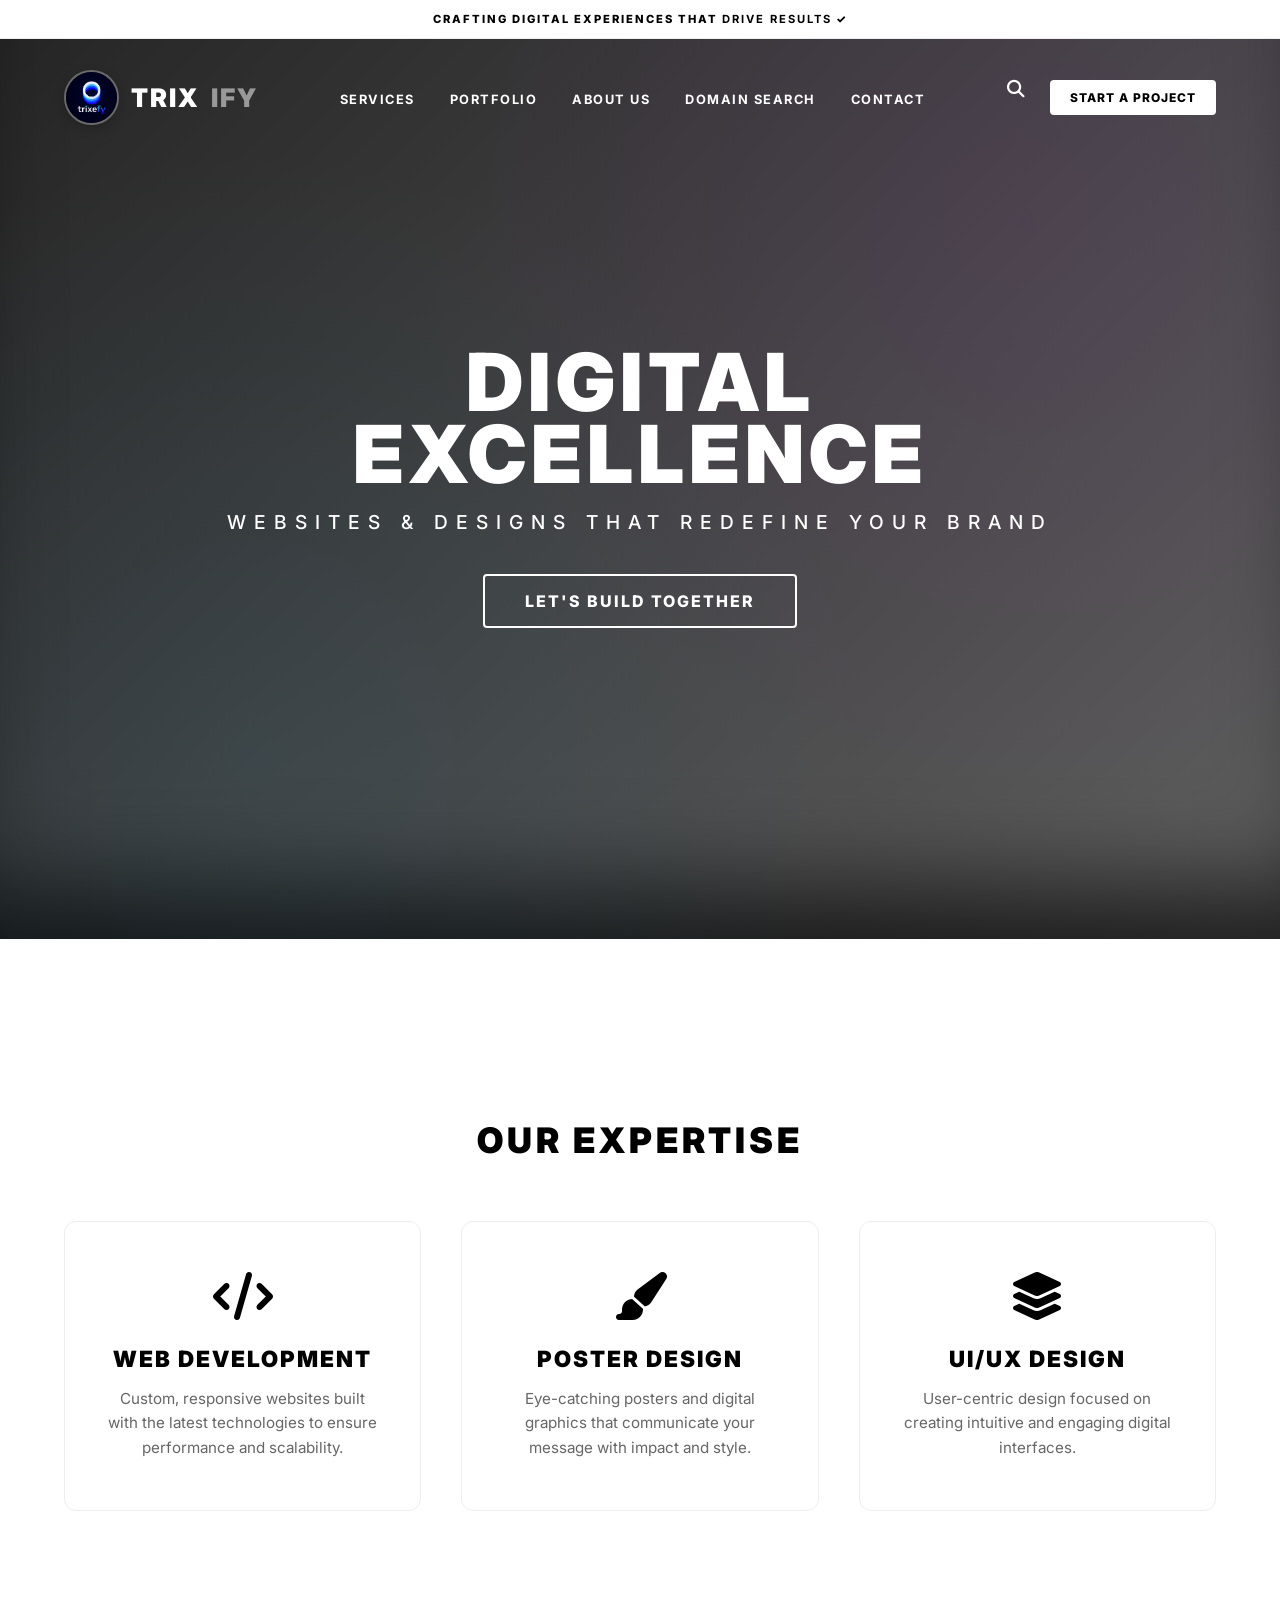
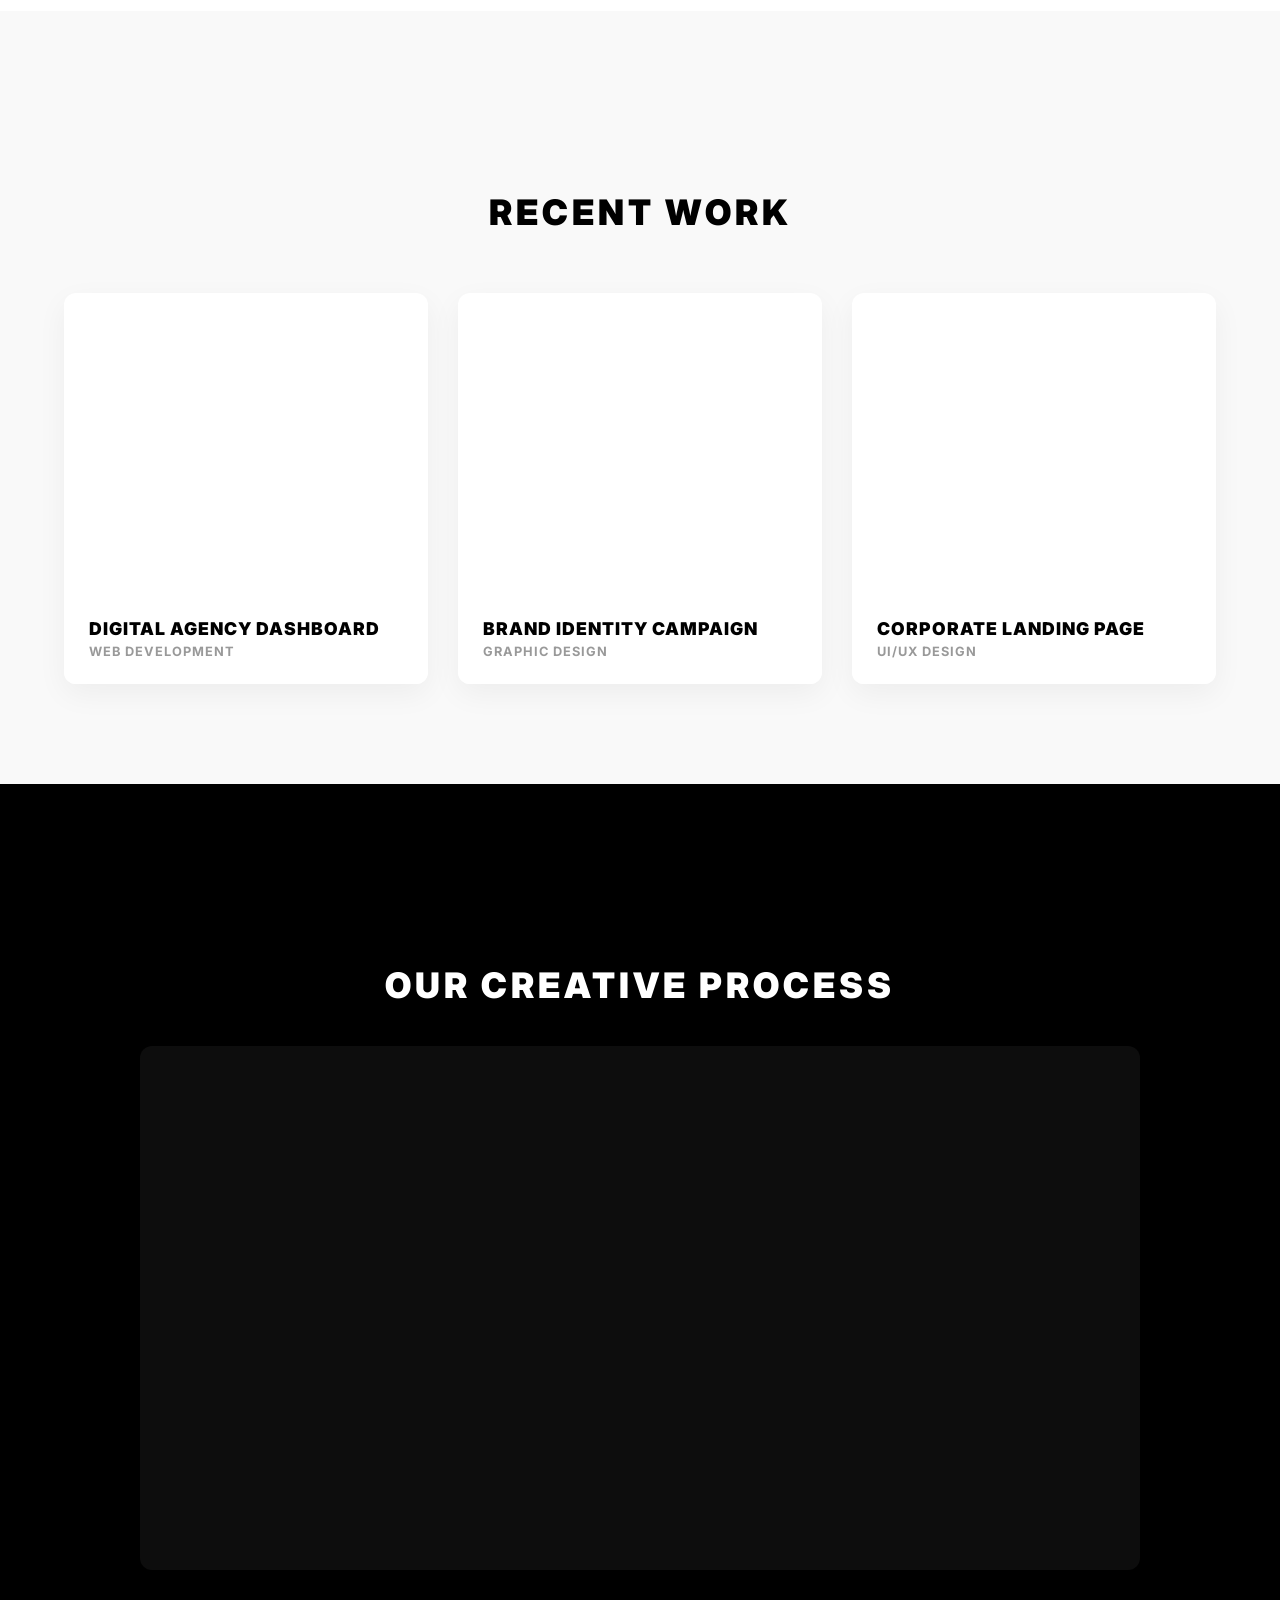
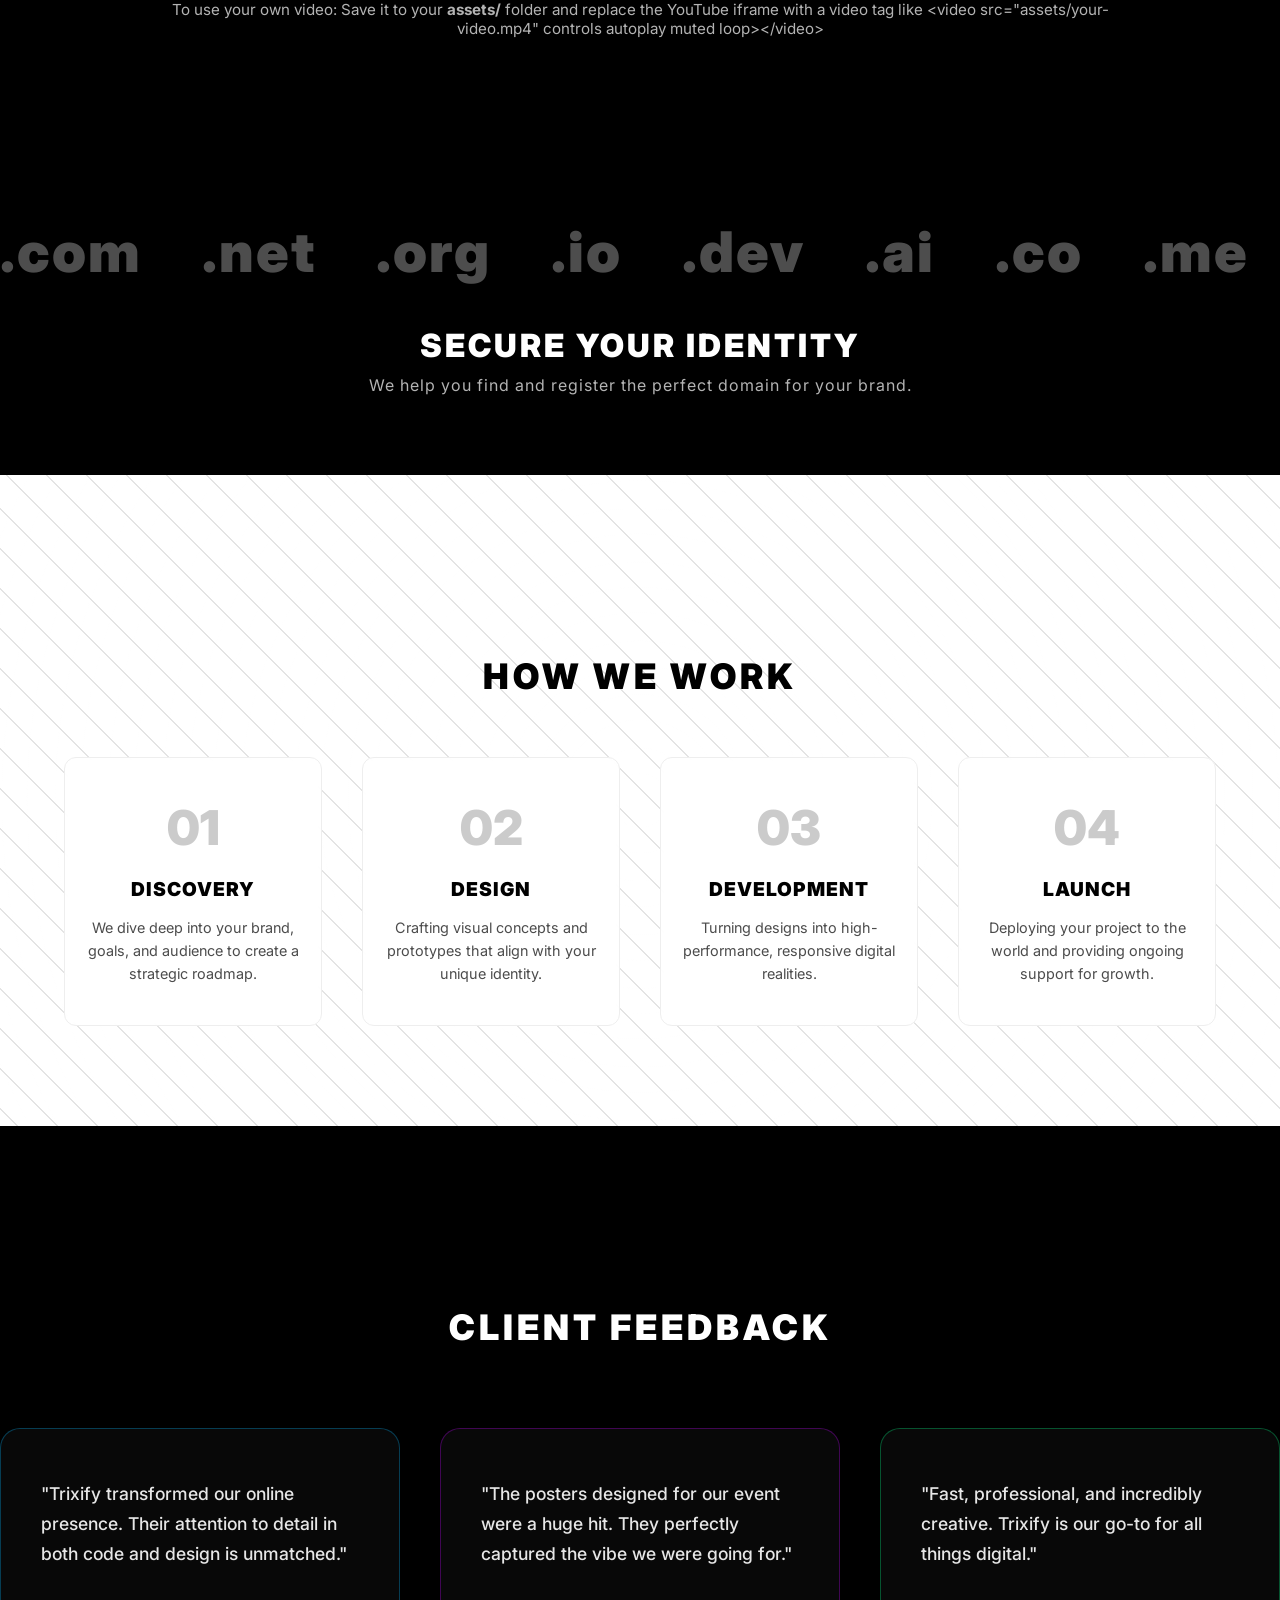
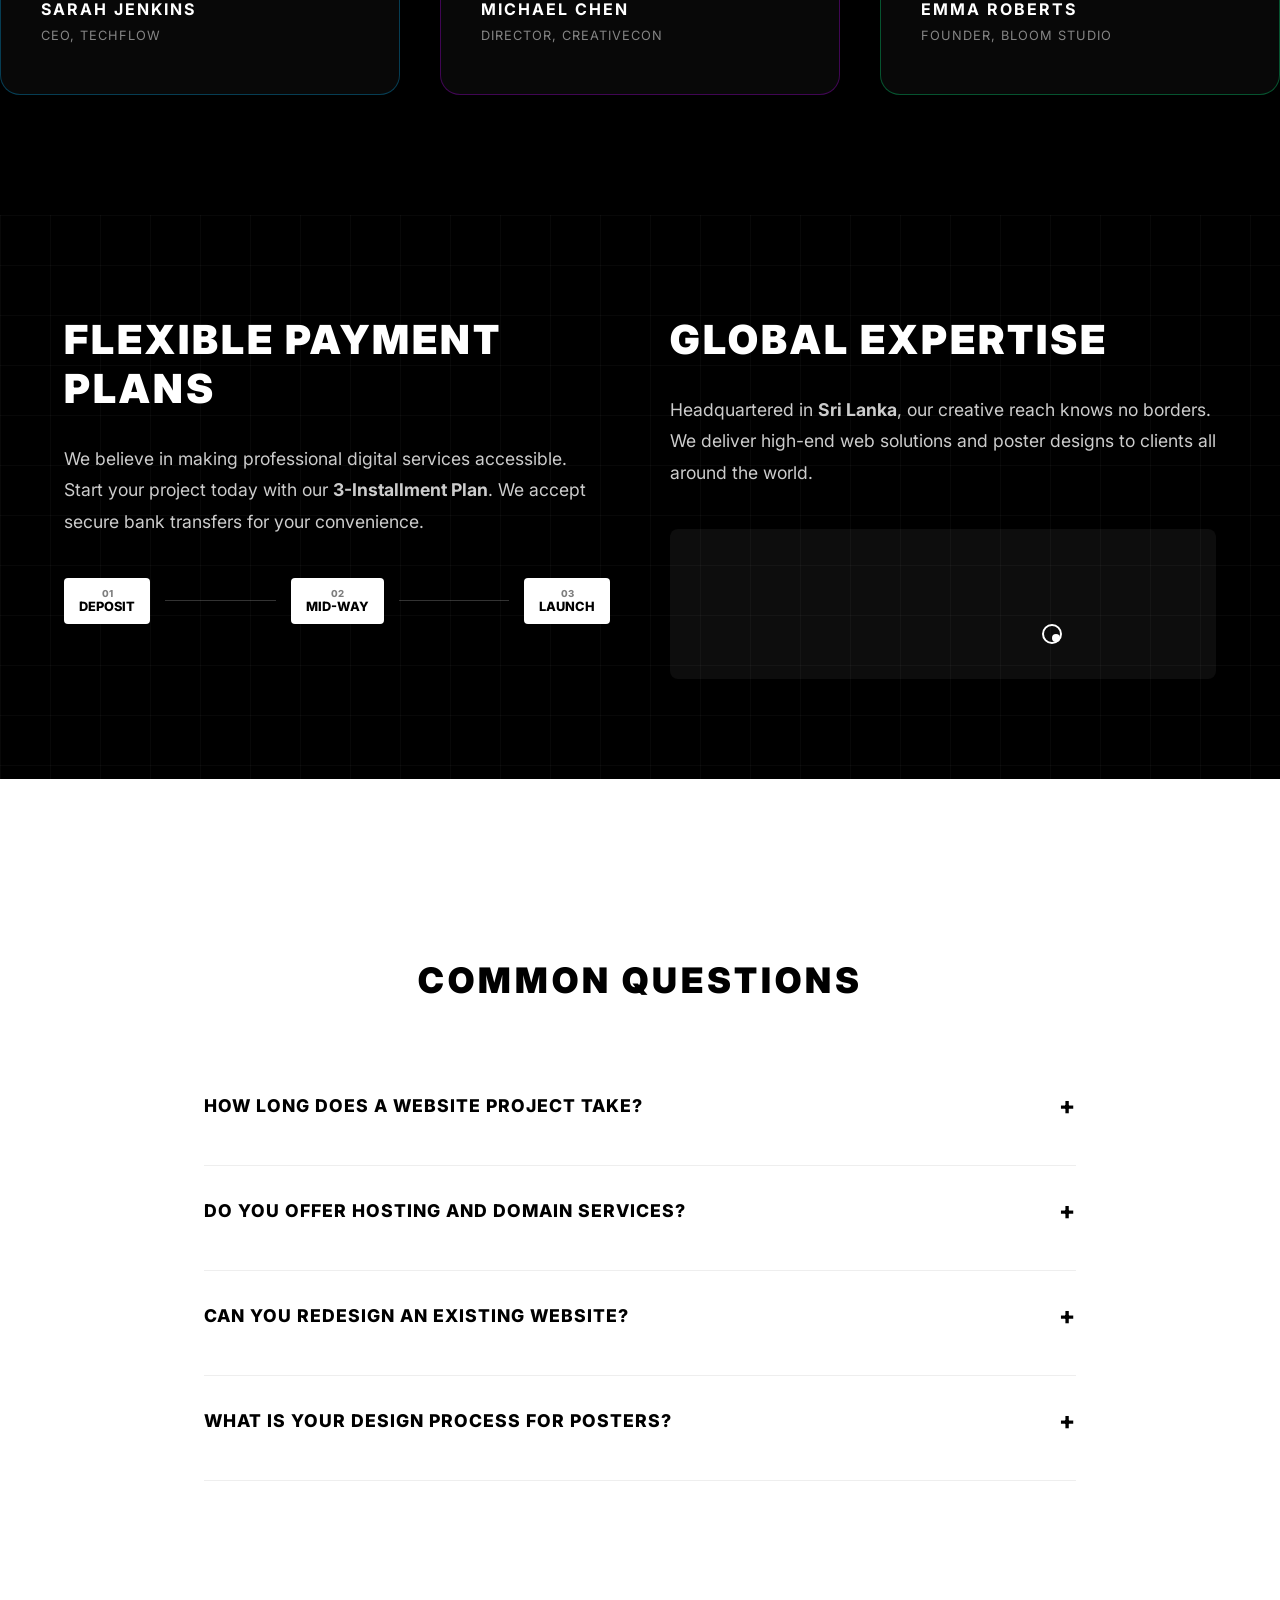
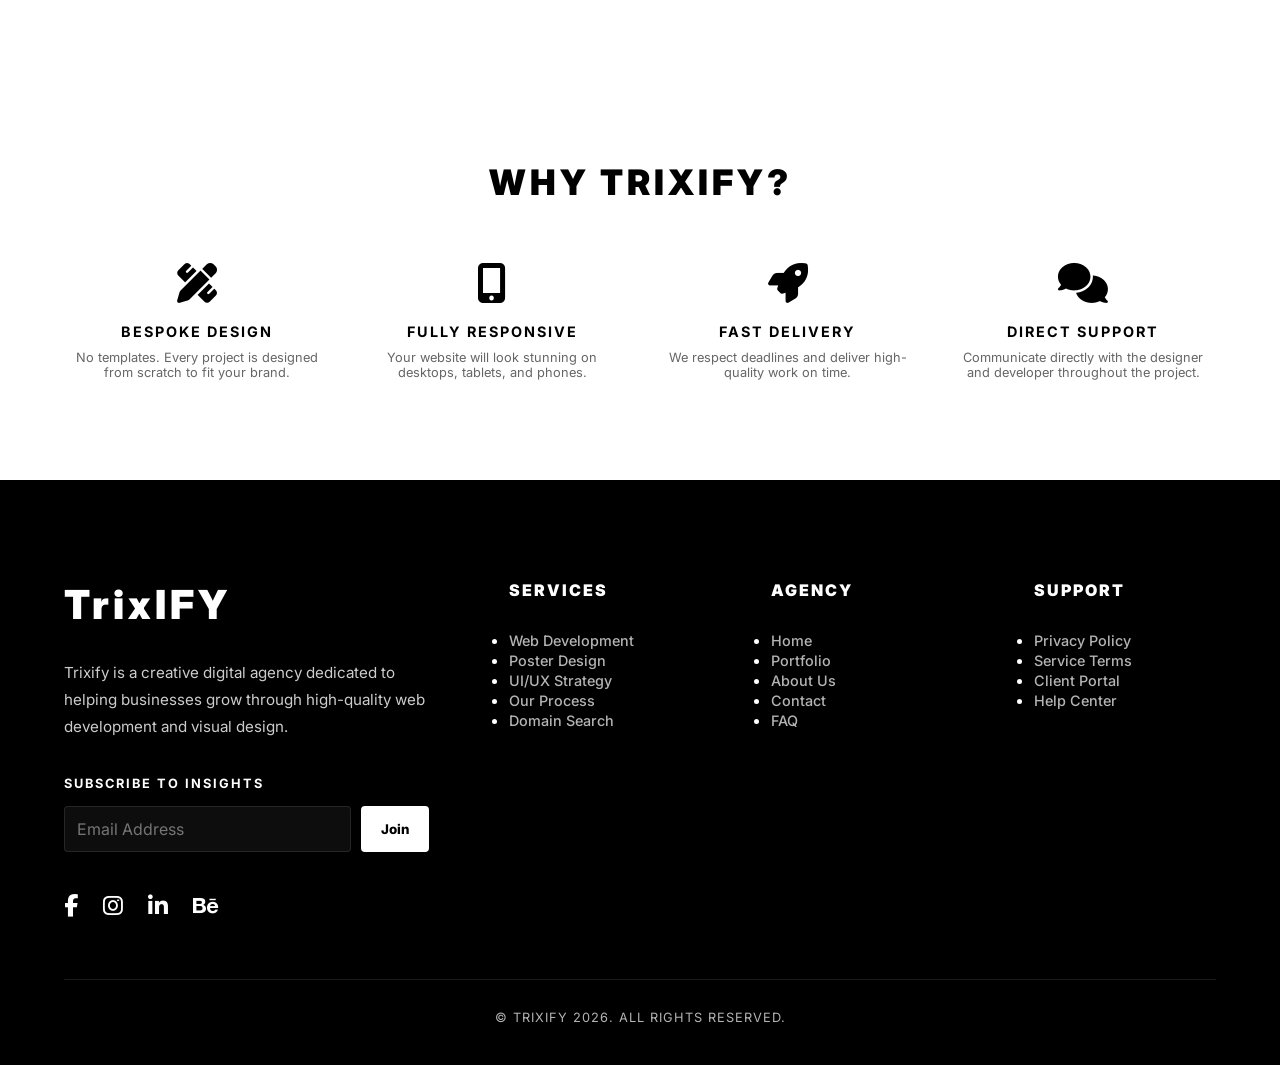
==== commit 07c5db4f: "Add files via upload" ====
--- a/index.html
+++ b/index.html
@@ -39,6 +39,7 @@
             <li class="nav-item"><a href="#services">Services</a></li>
             <li class="nav-item"><a href="#portfolio">Portfolio</a></li>
             <li class="nav-item"><a href="about.html">About Us</a></li>
+            <li class="nav-item"><a href="domain.html">Domain Search</a></li>
             <li class="nav-item"><a href="contact.html">Contact</a></li>
         </ul>
         <div class="nav-icons">
@@ -362,7 +363,7 @@
                     <li><a href="#services">Poster Design</a></li>
                     <li><a href="#services">UI/UX Strategy</a></li>
                     <li><a href="#process">Our Process</a></li>
-                    <li><a href="#">Domain Search</a></li>
+                    <li><a href="domain.html">Domain Search</a></li>
                 </ul>
             </div>
 
@@ -382,8 +383,8 @@
                 <ul>
                     <li><a href="privacy.html">Privacy Policy</a></li>
                     <li><a href="returns.html">Service Terms</a></li>
-                    <li><a href="#">Client Portal</a></li>
-                    <li><a href="#">Help Center</a></li>
+                    <li><a href="client-portal.html">Client Portal</a></li>
+                    <li><a href="help-center.html">Help Center</a></li>
                 </ul>
             </div>
         </div>
--- a/css/style.css
+++ b/css/style.css
@@ -49,25 +49,28 @@
 
 /* --- MAIN NAVBAR --- */
 .main-nav {
-    background: transparent; /* Transparent to show hero image */
+    background: transparent;
     color: var(--text-white);
     padding: 30px 5%;
     display: flex;
     justify-content: space-between;
     align-items: center;
-    position: absolute; /* Overlay on top of hero */
-    top: 40px; /* Adjust based on NMRA bar height */
+    position: absolute;
+    top: 40px;
     left: 0;
     width: 100%;
     z-index: 1000;
-    transition: 0.3s background;
+    transition: all 0.4s cubic-bezier(0.2, 0.8, 0.2, 1);
+    backdrop-filter: blur(0px);
 }
 
 .main-nav.scrolled {
-    background: rgba(0, 0, 0, 0.9);
-    padding: 15px 5%;
+    background: rgba(0, 0, 0, 0.95);
+    padding: 20px 5%;
     position: fixed;
     top: 0;
+    box-shadow: 0 10px 40px rgba(0,0,0,0.3);
+    backdrop-filter: blur(10px);
 }
 
 .nav-brand {
@@ -80,6 +83,11 @@
     gap: 12px;
     text-decoration: none;
     color: var(--text-white);
+    transition: all 0.3s ease;
+}
+
+.nav-brand:hover {
+    transform: translateY(-2px);
 }
 
 /* --- PRELOADER --- */
@@ -257,18 +265,6 @@
     transform: scale(1.2);
 }
 
-/* --- HERO SECTION --- */
-.hero-promo {
-    width: 100%;
-    height: 100vh;
-    background: linear-gradient(rgba(0,0,0,0.4), rgba(0,0,0,0.6)), url('https://images.unsplash.com/photo-1550745165-9bc0b252726f?auto=format&fit=crop&q=80&w=1920&h=1080') center/cover no-repeat;
-    display: flex;
-    align-items: center; 
-    justify-content: center;
-    position: relative;
-    overflow: hidden;
-}
-
 .cta-nav-btn {
     background: white;
     color: black;
@@ -278,12 +274,99 @@
     font-weight: 800;
     text-transform: uppercase;
     letter-spacing: 1px;
-    transition: 0.3s;
+    transition: all 0.3s cubic-bezier(0.2, 0.8, 0.2, 1);
+    position: relative;
+    overflow: hidden;
+}
+
+.cta-nav-btn::before {
+    content: '';
+    position: absolute;
+    top: 0;
+    left: -100%;
+    width: 100%;
+    height: 100%;
+    background: linear-gradient(135deg, #000, #333);
+    transition: left 0.3s ease;
+    z-index: -1;
 }
 
 .cta-nav-btn:hover {
-    background: #eee;
+    color: white;
     transform: translateY(-2px);
+    box-shadow: 0 10px 25px rgba(0,0,0,0.2);
+}
+
+.cta-nav-btn:hover::before {
+    left: 0;
+}
+
+/* --- HERO SECTION --- */
+.hero-promo {
+    width: 100%;
+    height: 100vh;
+    background: linear-gradient(135deg, rgba(0,0,0,0.85) 0%, rgba(10,10,10,0.65) 100%), 
+        url('https://images.unsplash.com/photo-1550745165-9bc0b252726f?auto=format&fit=crop&q=80&w=1920&h=1080') center/cover no-repeat;
+    display: flex;
+    align-items: center; 
+    justify-content: center;
+    position: relative;
+    overflow: hidden;
+    box-shadow: inset 0 -100px 100px -50px rgba(0,0,0,0.7);
+}
+
+.hero-promo::before {
+    content: '';
+    position: absolute;
+    top: 0;
+    left: 0;
+    right: 0;
+    bottom: 0;
+    background: radial-gradient(circle at 20% 80%, rgba(0,183,255,0.05) 0%, transparent 50%),
+                radial-gradient(circle at 80% 20%, rgba(191,0,255,0.05) 0%, transparent 50%);
+    pointer-events: none;
+}
+
+.hero-content {
+    transition: opacity 0.6s cubic-bezier(0.2, 0.8, 0.2, 1), transform 0.6s cubic-bezier(0.2, 0.8, 0.2, 1), visibility 0.6s;
+    opacity: 1;
+    visibility: visible;
+}
+
+.hero-content.fade-out {
+    opacity: 0 !important;
+    transform: translateY(-60px) !important;
+    visibility: hidden;
+    pointer-events: none;
+}
+
+.hero-shop-btn {
+    border: 2px solid rgba(255,255,255,0.9);
+    transition: all 0.4s cubic-bezier(0.2, 0.8, 0.2, 1);
+    position: relative;
+    overflow: hidden;
+}
+
+.hero-shop-btn::before {
+    content: '';
+    position: absolute;
+    top: 0;
+    left: -100%;
+    width: 100%;
+    height: 100%;
+    background: white;
+    transition: left 0.4s cubic-bezier(0.2, 0.8, 0.2, 1);
+    z-index: -1;
+}
+
+.hero-shop-btn:hover {
+    color: #000 !important;
+    transform: translateY(-3px);
+    box-shadow: 0 15px 35px rgba(255,255,255,0.15);
+}
+
+.hero-shop-btn:hover::before {
+    left: 0;
 }
 
 /* --- SERVICE CARDS --- */
@@ -293,19 +376,43 @@
     border-radius: var(--card-radius);
     border: 1px solid var(--border-light);
     text-align: center;
-    transition: 0.4s cubic-bezier(0.4, 0, 0.2, 1);
+    transition: all 0.4s cubic-bezier(0.2, 0.8, 0.2, 1);
+    position: relative;
+    overflow: hidden;
+}
+
+.service-card::before {
+    content: '';
+    position: absolute;
+    top: 0;
+    left: 0;
+    width: 100%;
+    height: 3px;
+    background: linear-gradient(90deg, #000, #666);
+    transform: scaleX(0);
+    transition: transform 0.4s cubic-bezier(0.2, 0.8, 0.2, 1);
+    transform-origin: left;
 }
 
 .service-card:hover {
     transform: translateY(-10px);
-    box-shadow: 0 20px 40px rgba(0,0,0,0.05);
+    box-shadow: 0 25px 50px rgba(0,0,0,0.08);
     border-color: #000;
+}
+
+.service-card:hover::before {
+    transform: scaleX(1);
 }
 
 .service-card i {
     font-size: 3rem;
     margin-bottom: 25px;
     color: #000;
+    transition: all 0.3s ease;
+}
+
+.service-card:hover i {
+    transform: scale(1.1);
 }
 
 .service-card h3 {
@@ -329,21 +436,32 @@
     overflow: hidden;
     background: white;
     box-shadow: 0 10px 30px rgba(0,0,0,0.05);
+    transition: all 0.4s cubic-bezier(0.2, 0.8, 0.2, 1);
+}
+
+.portfolio-item:hover {
+    transform: translateY(-8px);
+    box-shadow: 0 20px 50px rgba(0,0,0,0.12);
 }
 
 .portfolio-img {
     width: 100%;
     height: 300px;
-    transition: 0.6s cubic-bezier(0.4, 0, 0.2, 1);
+    transition: all 0.6s cubic-bezier(0.2, 0.8, 0.2, 1);
 }
 
 .portfolio-item:hover .portfolio-img {
-    transform: scale(1.1);
+    transform: scale(1.08);
 }
 
 .portfolio-info {
     padding: 25px;
     background: white;
+    transition: all 0.3s ease;
+}
+
+.portfolio-item:hover .portfolio-info {
+    background: #fafafa;
 }
 
 .portfolio-info h4 {
@@ -422,13 +540,38 @@
     padding: 40px 20px;
     border: 1px solid var(--border-light);
     border-radius: var(--card-radius);
-    transition: 0.4s;
+    transition: all 0.4s cubic-bezier(0.2, 0.8, 0.2, 1);
+    position: relative;
+    overflow: hidden;
+}
+
+.process-step::before {
+    content: '';
+    position: absolute;
+    top: 0;
+    left: 0;
+    width: 100%;
+    height: 100%;
+    background: linear-gradient(135deg, #000, #333);
+    opacity: 0;
+    transition: opacity 0.4s ease;
 }
 
 .process-step:hover {
-    background: #000;
+    background: transparent;
     color: #fff;
     border-color: #000;
+    transform: translateY(-5px);
+    box-shadow: 0 15px 35px rgba(0,0,0,0.1);
+}
+
+.process-step:hover::before {
+    opacity: 1;
+}
+
+.process-step > * {
+    position: relative;
+    z-index: 1;
 }
 
 .step-num {
@@ -436,6 +579,11 @@
     font-weight: 900;
     margin-bottom: 20px;
     opacity: 0.2;
+    transition: all 0.3s ease;
+}
+
+.process-step:hover .step-num {
+    opacity: 0.4;
 }
 
 .process-step h4 {
@@ -450,6 +598,11 @@
     font-size: 0.9rem;
     line-height: 1.6;
     opacity: 0.7;
+    transition: opacity 0.3s ease;
+}
+
+.process-step:hover p {
+    opacity: 0.9;
 }
 
 /* --- TESTIMONIALS TICKER --- */
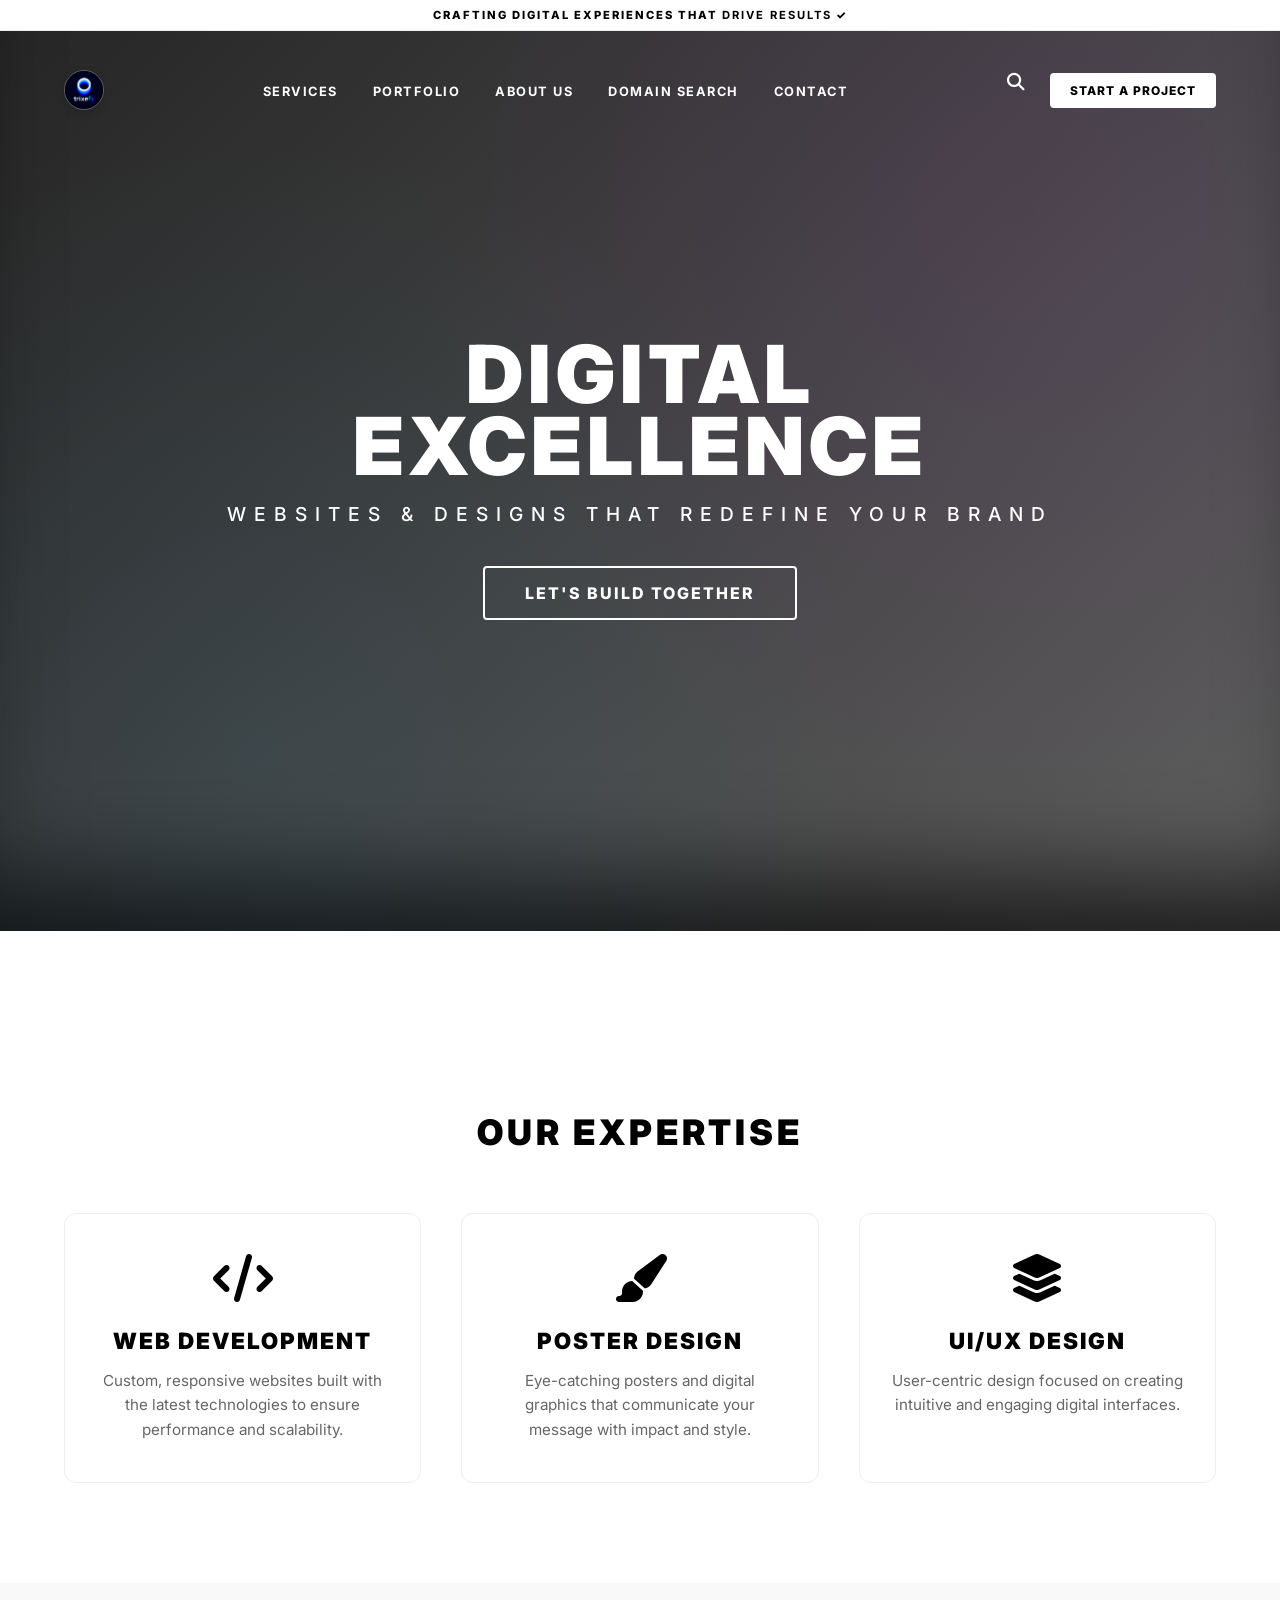
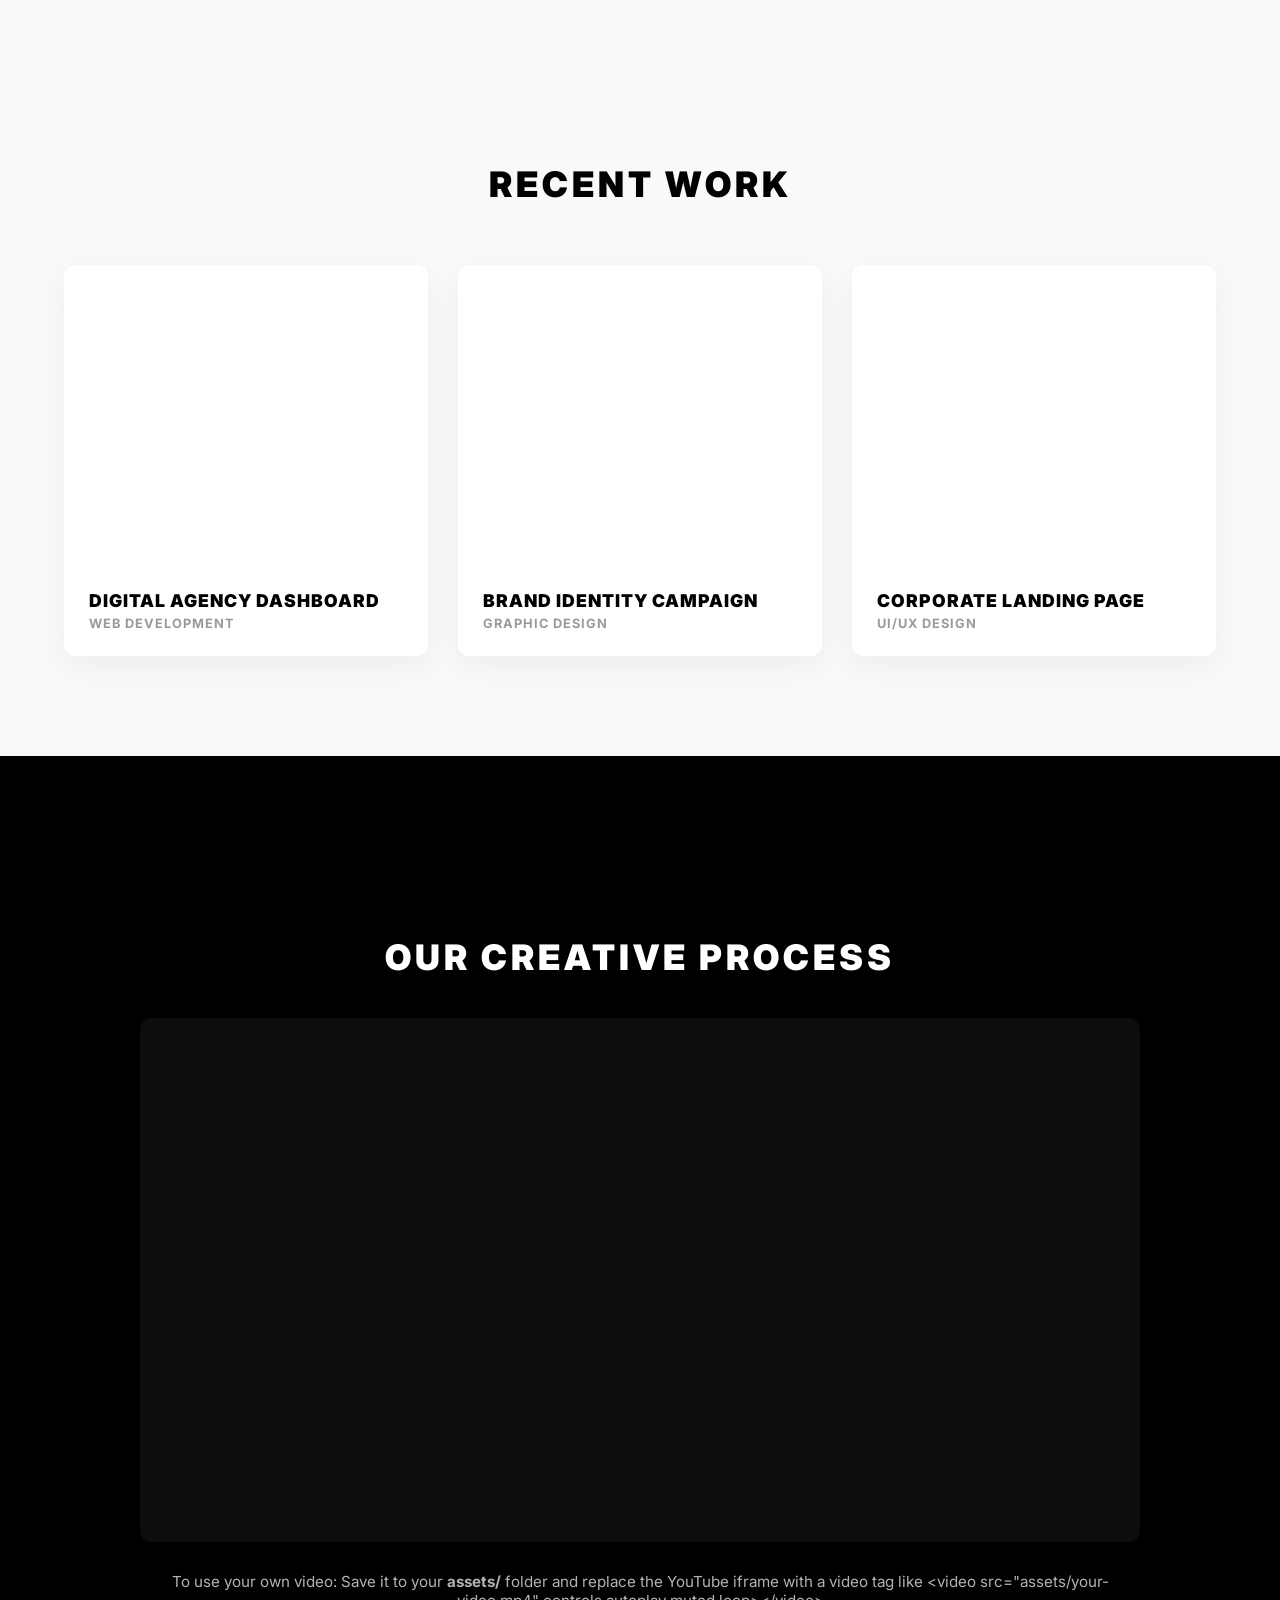
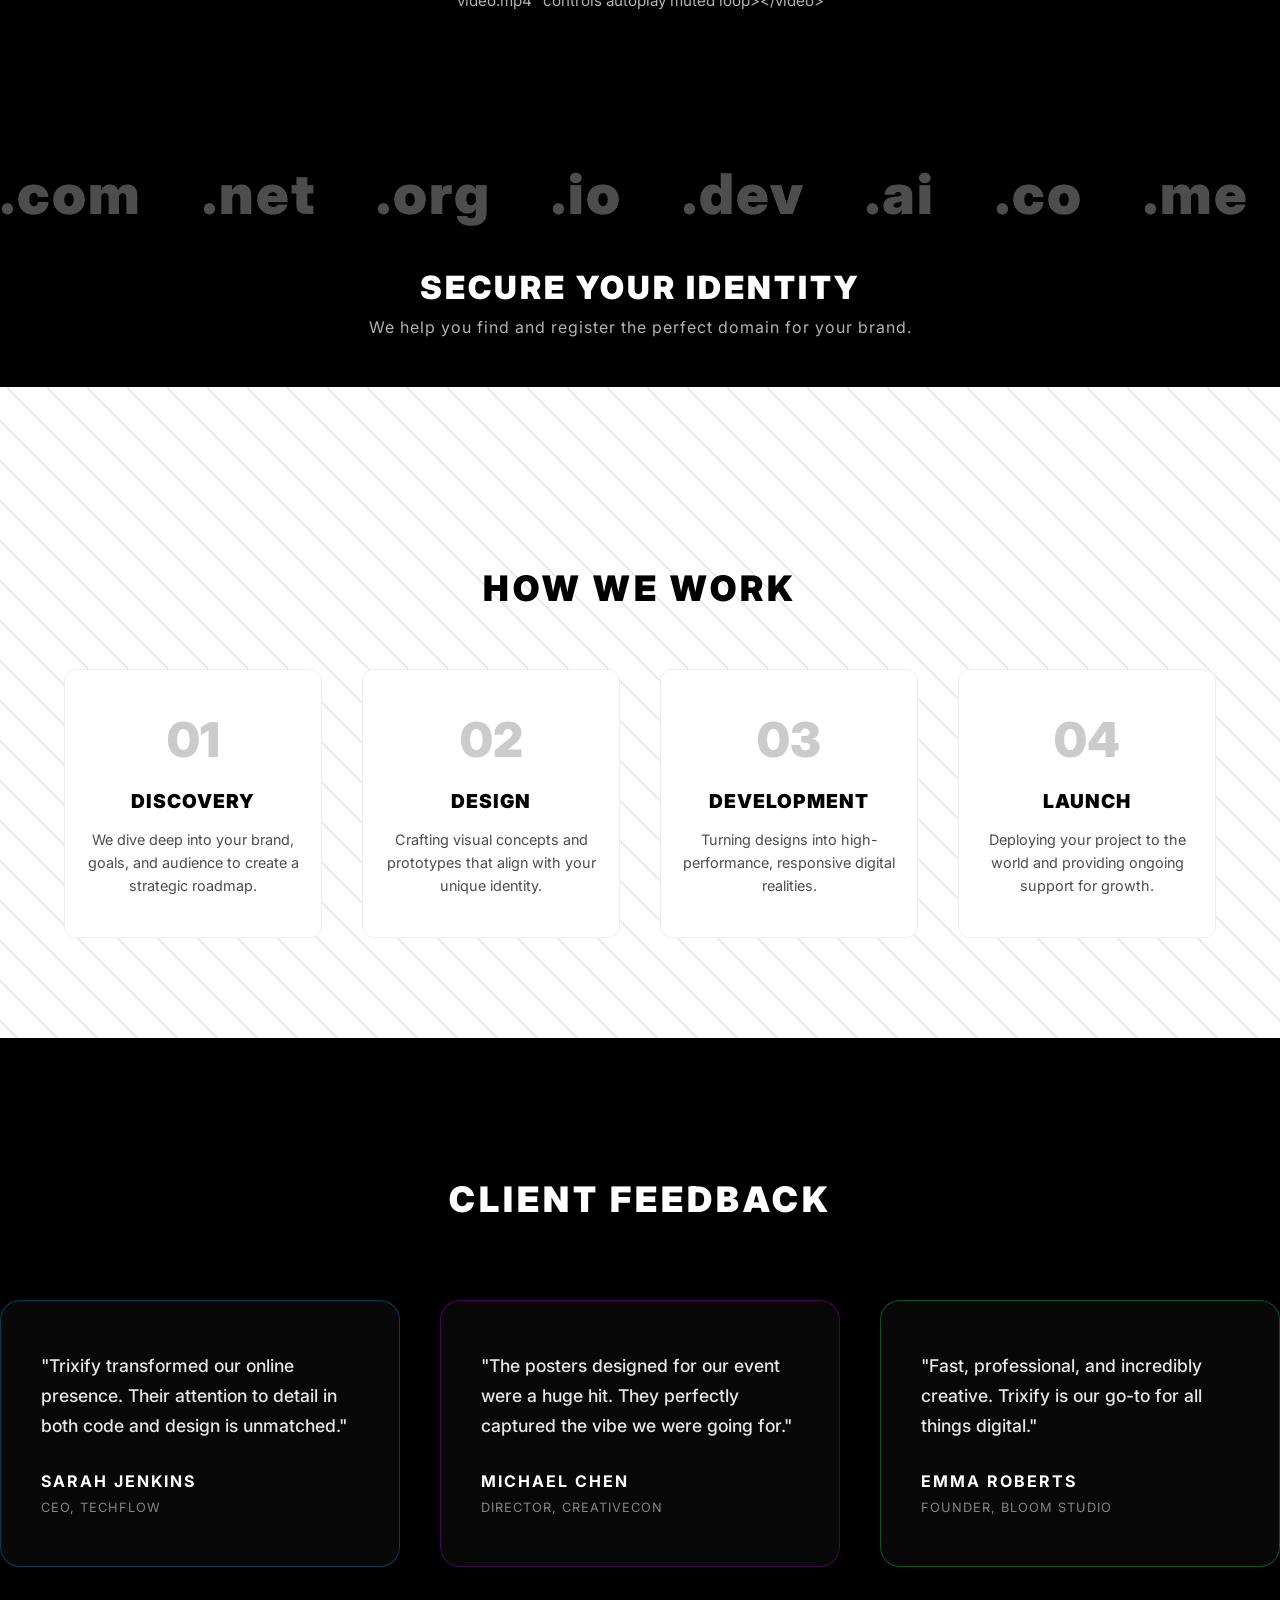
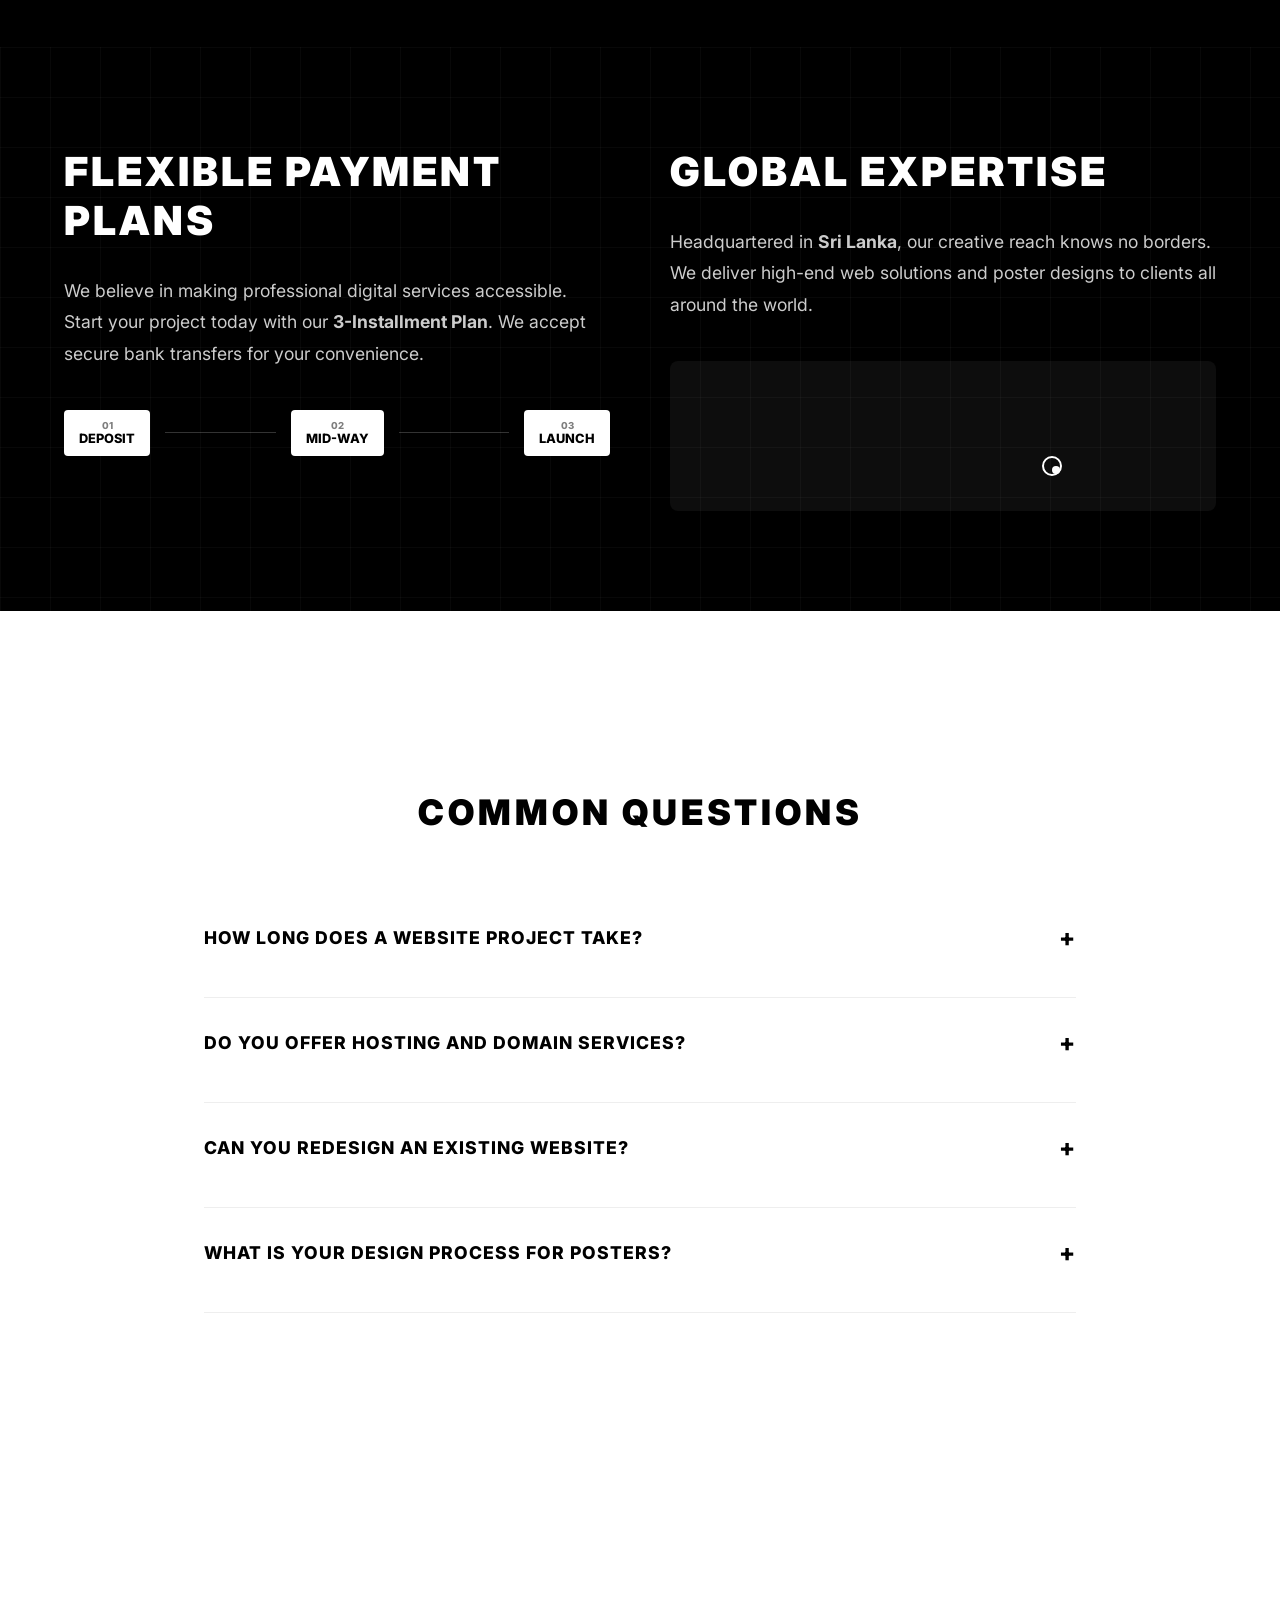
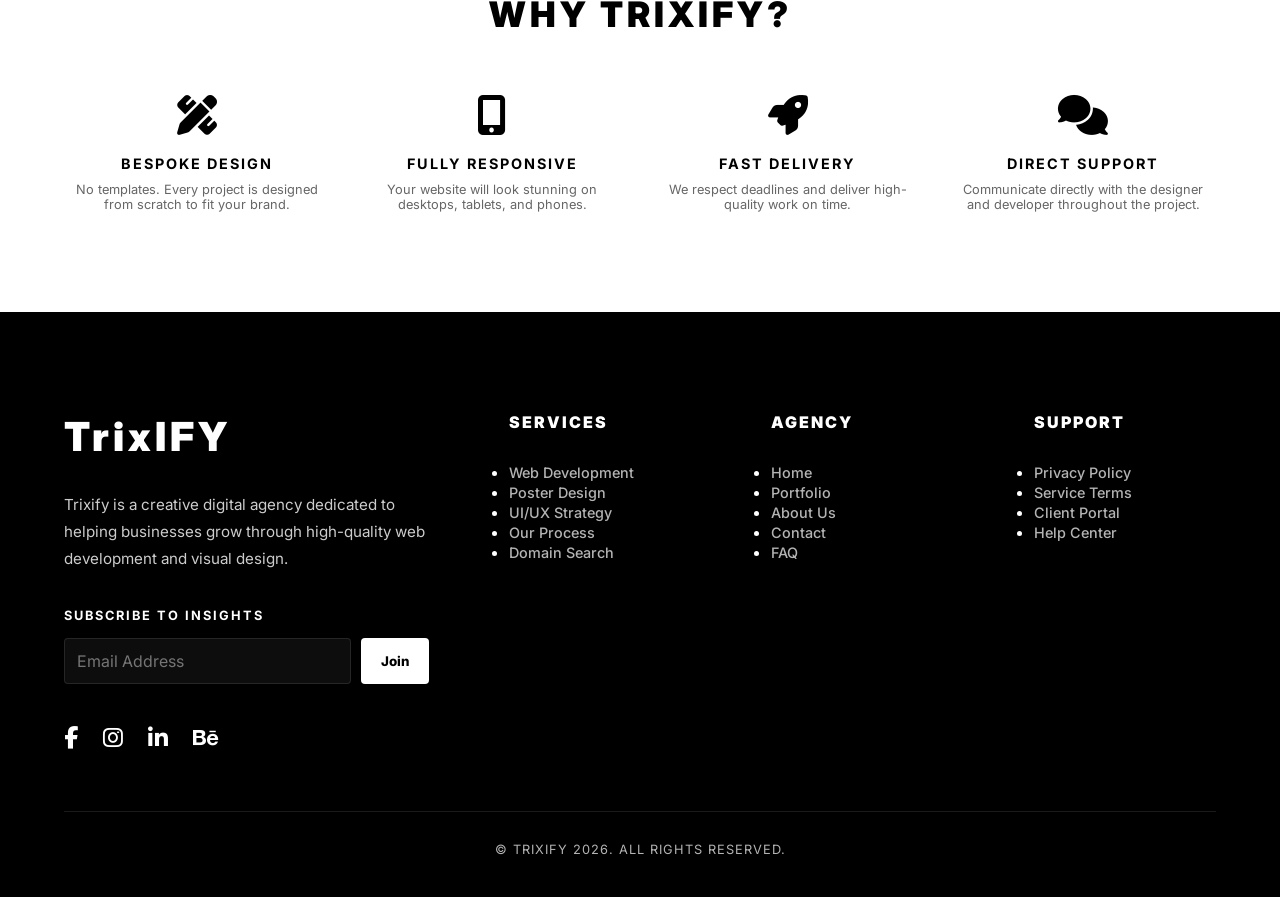
==== commit 1ce3143e: "Add files via upload" ====
--- a/index.html
+++ b/index.html
@@ -33,7 +33,6 @@
     <nav class="main-nav">
         <a href="index.html" class="nav-brand">
            <img src="assets/ChatGPT Image Apr 29, 2026, 08_10_30 PM.png" alt="Trixify Logo" class="logo-img">
-           Trix<span>IFY</span>
         </a>
         <ul class="nav-menu">
             <li class="nav-item"><a href="#services">Services</a></li>
--- a/css/style.css
+++ b/css/style.css
@@ -37,7 +37,7 @@
     background: var(--bg-white);
     color: var(--text-black);
     text-align: center;
-    padding: 12px 0;
+    padding: 8px 0;
     font-size: 0.7rem;
     font-weight: 800;
     letter-spacing: 2px;
@@ -64,7 +64,8 @@
     backdrop-filter: blur(0px);
 }
 
-.main-nav.scrolled {
+.main-nav.scrolled,
+.main-nav.solid-bg {
     background: rgba(0, 0, 0, 0.95);
     padding: 20px 5%;
     position: fixed;
@@ -73,6 +74,12 @@
     backdrop-filter: blur(10px);
 }
 
+.main-nav.solid-bg {
+    position: fixed;
+    top: 0;
+    padding: 15px 5%;
+}
+
 .nav-brand {
     font-size: 1.6rem;
     font-weight: 900;
@@ -157,14 +164,14 @@
 }
 
 .logo-img {
-    height: 55px;
-    width: 55px;
+    height: 40px;
+    width: 40px;
     object-fit: cover;
     filter: brightness(1);
     transition: transform 0.3s ease, opacity 0.5s ease;
     border-radius: 50%;
-    border: 2px solid rgba(255,255,255,0.3);
-    box-shadow: 0 4px 12px rgba(0,0,0,0.2);
+    border: 1.5px solid rgba(255,255,255,0.25);
+    box-shadow: 0 3px 8px rgba(0,0,0,0.15);
 }
 
 body.loading .logo-img {
@@ -175,6 +182,16 @@
 body.loaded .logo-img {
     transform: scale(1);
     opacity: 1;
+}
+
+/* Preloader logo circular fix */
+.preloader-logo {
+    width: 100px;
+    height: 100px;
+    border-radius: 50%;
+    object-fit: cover;
+    filter: brightness(1);
+    transition: all 0.8s cubic-bezier(0.77, 0, 0.175, 1);
 }
 
 body.loading .main-nav {
@@ -372,7 +389,7 @@
 /* --- SERVICE CARDS --- */
 .service-card {
     background: white;
-    padding: 50px 40px;
+    padding: 40px 30px;
     border-radius: var(--card-radius);
     border: 1px solid var(--border-light);
     text-align: center;
@@ -484,7 +501,7 @@
 .domain-ticker-section {
     background: #000;
     color: #fff;
-    padding: 80px 0;
+    padding: 50px 0;
     overflow: hidden;
     text-align: center;
 }
@@ -609,7 +626,7 @@
 .testimonials-ticker-section {
     background: #000;
     color: #fff;
-    padding: 100px 0;
+    padding: 60px 0;
     overflow: hidden;
 }
 
@@ -964,8 +981,8 @@
 /* --- FADE IN ON SCROLL --- */
 .scroll-fade {
     opacity: 0;
-    transform: translateY(40px);
-    transition: 1s cubic-bezier(0.2, 0.8, 0.2, 1);
+    transform: translateY(20px);
+    transition: 0.8s cubic-bezier(0.2, 0.8, 0.2, 1);
 }
 
 .scroll-fade.visible {
@@ -975,7 +992,7 @@
 
 /* --- MEDIA SECTION --- */
 .media-section {
-    padding: 100px 5%;
+    padding: 70px 5%;
     background: var(--bg-white);
 }
 
@@ -1032,7 +1049,7 @@
 
 /* --- BRAND TICKERS --- */
 .brand-ticker-section {
-    padding: 80px 0;
+    padding: 50px 0;
     background: var(--bg-white);
     overflow: hidden;
     border-top: 1px solid var(--border-light);
